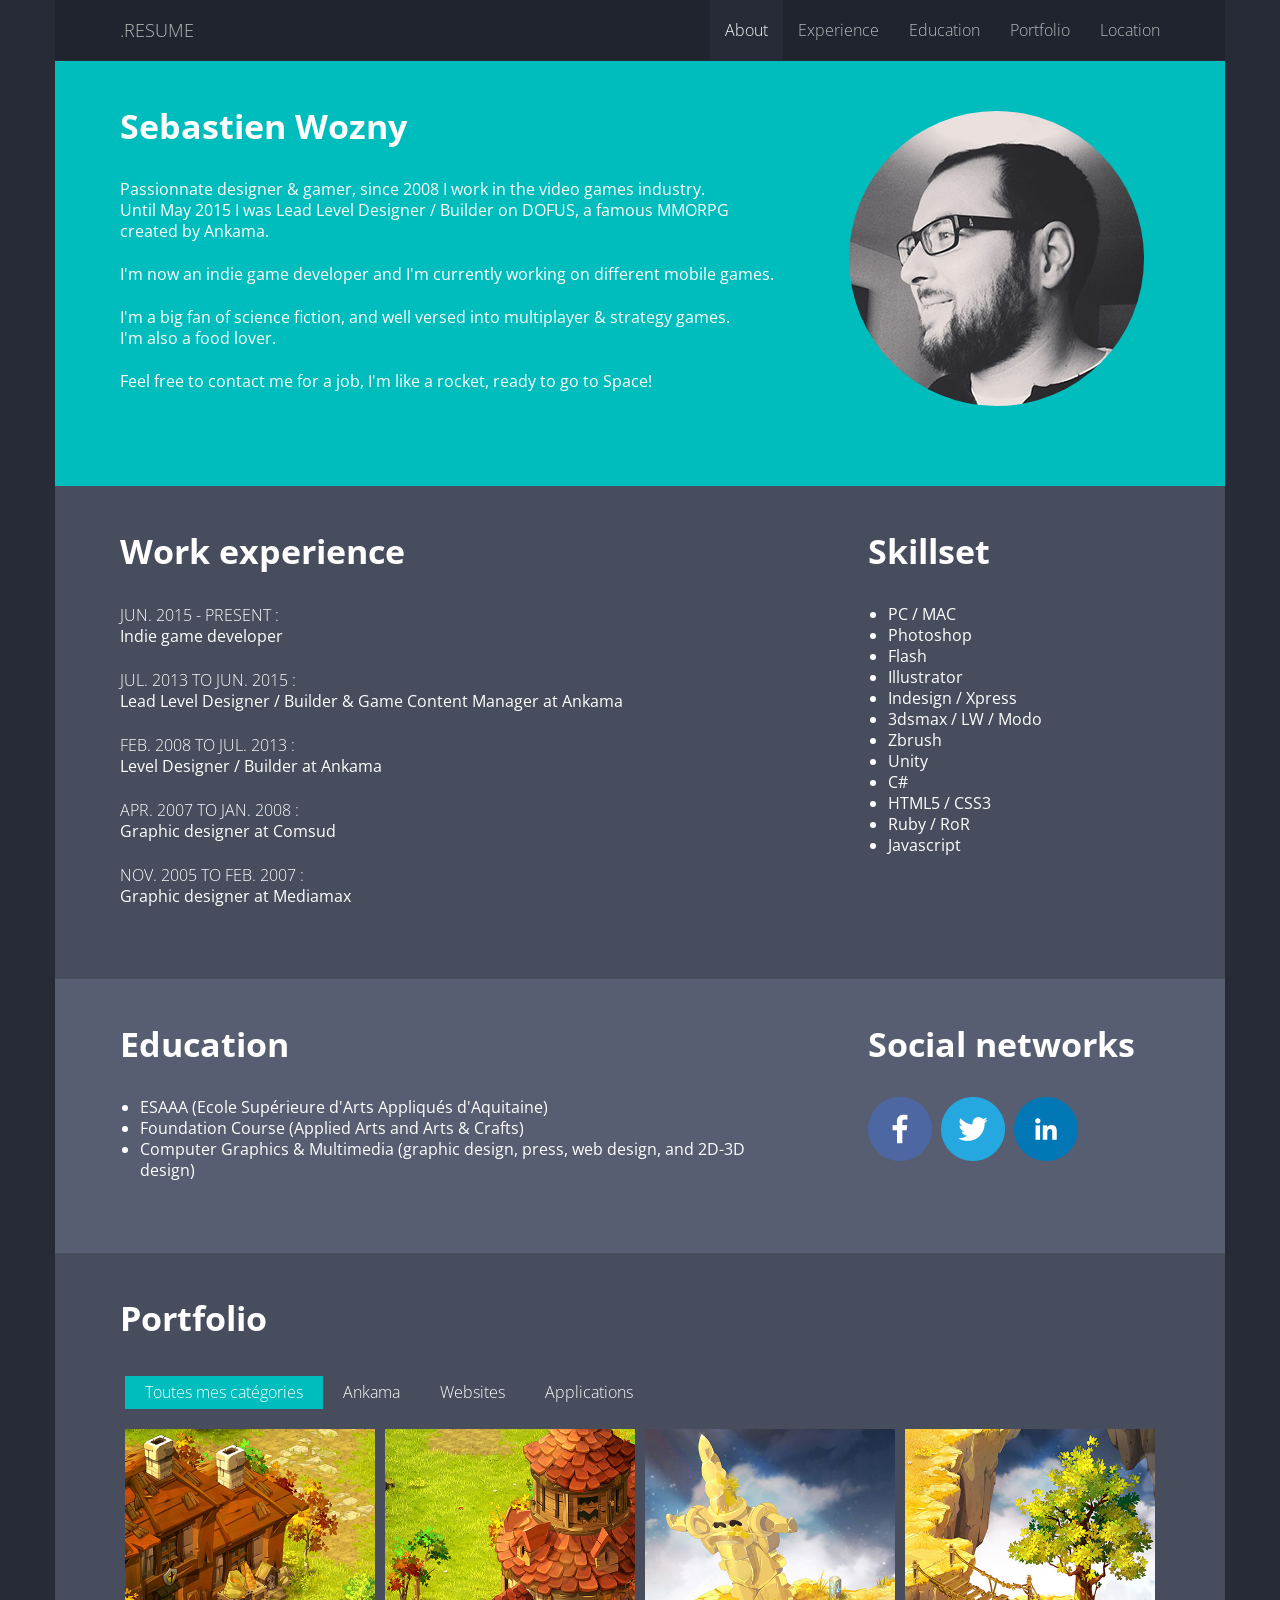
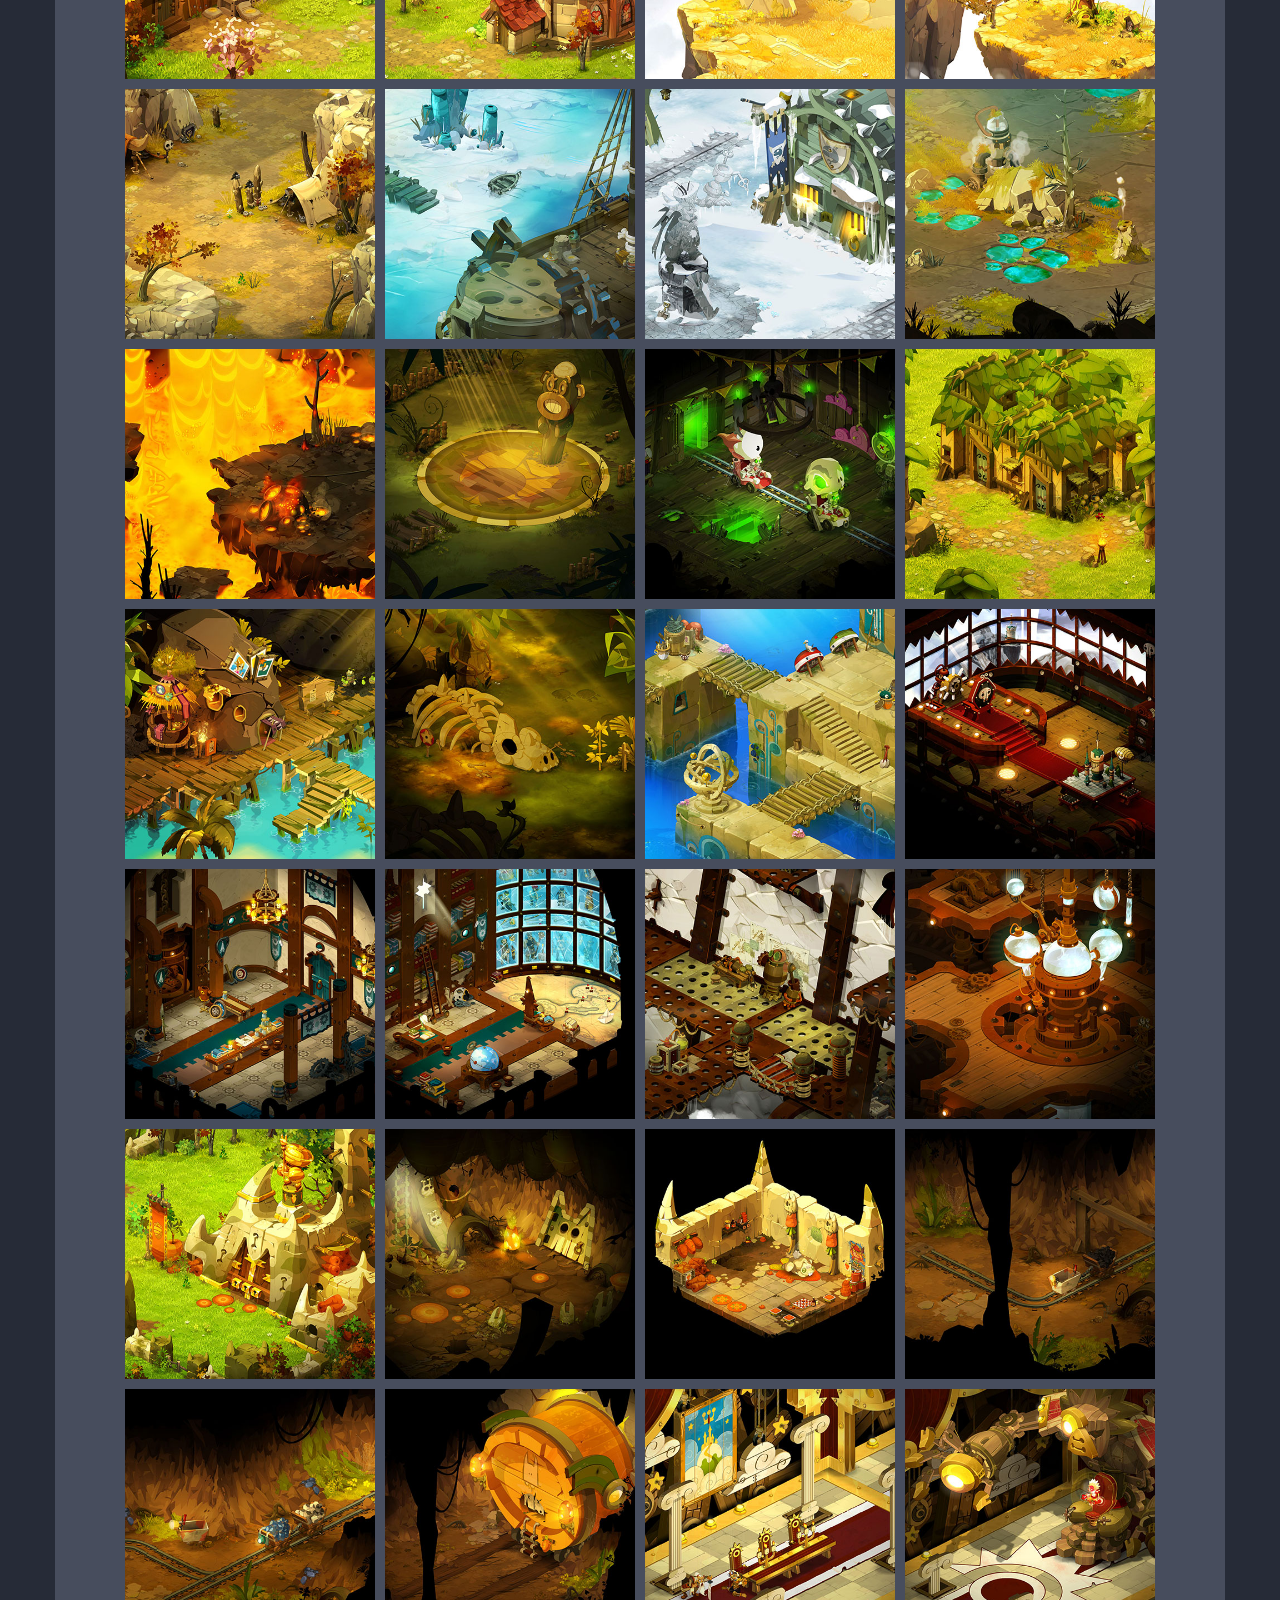
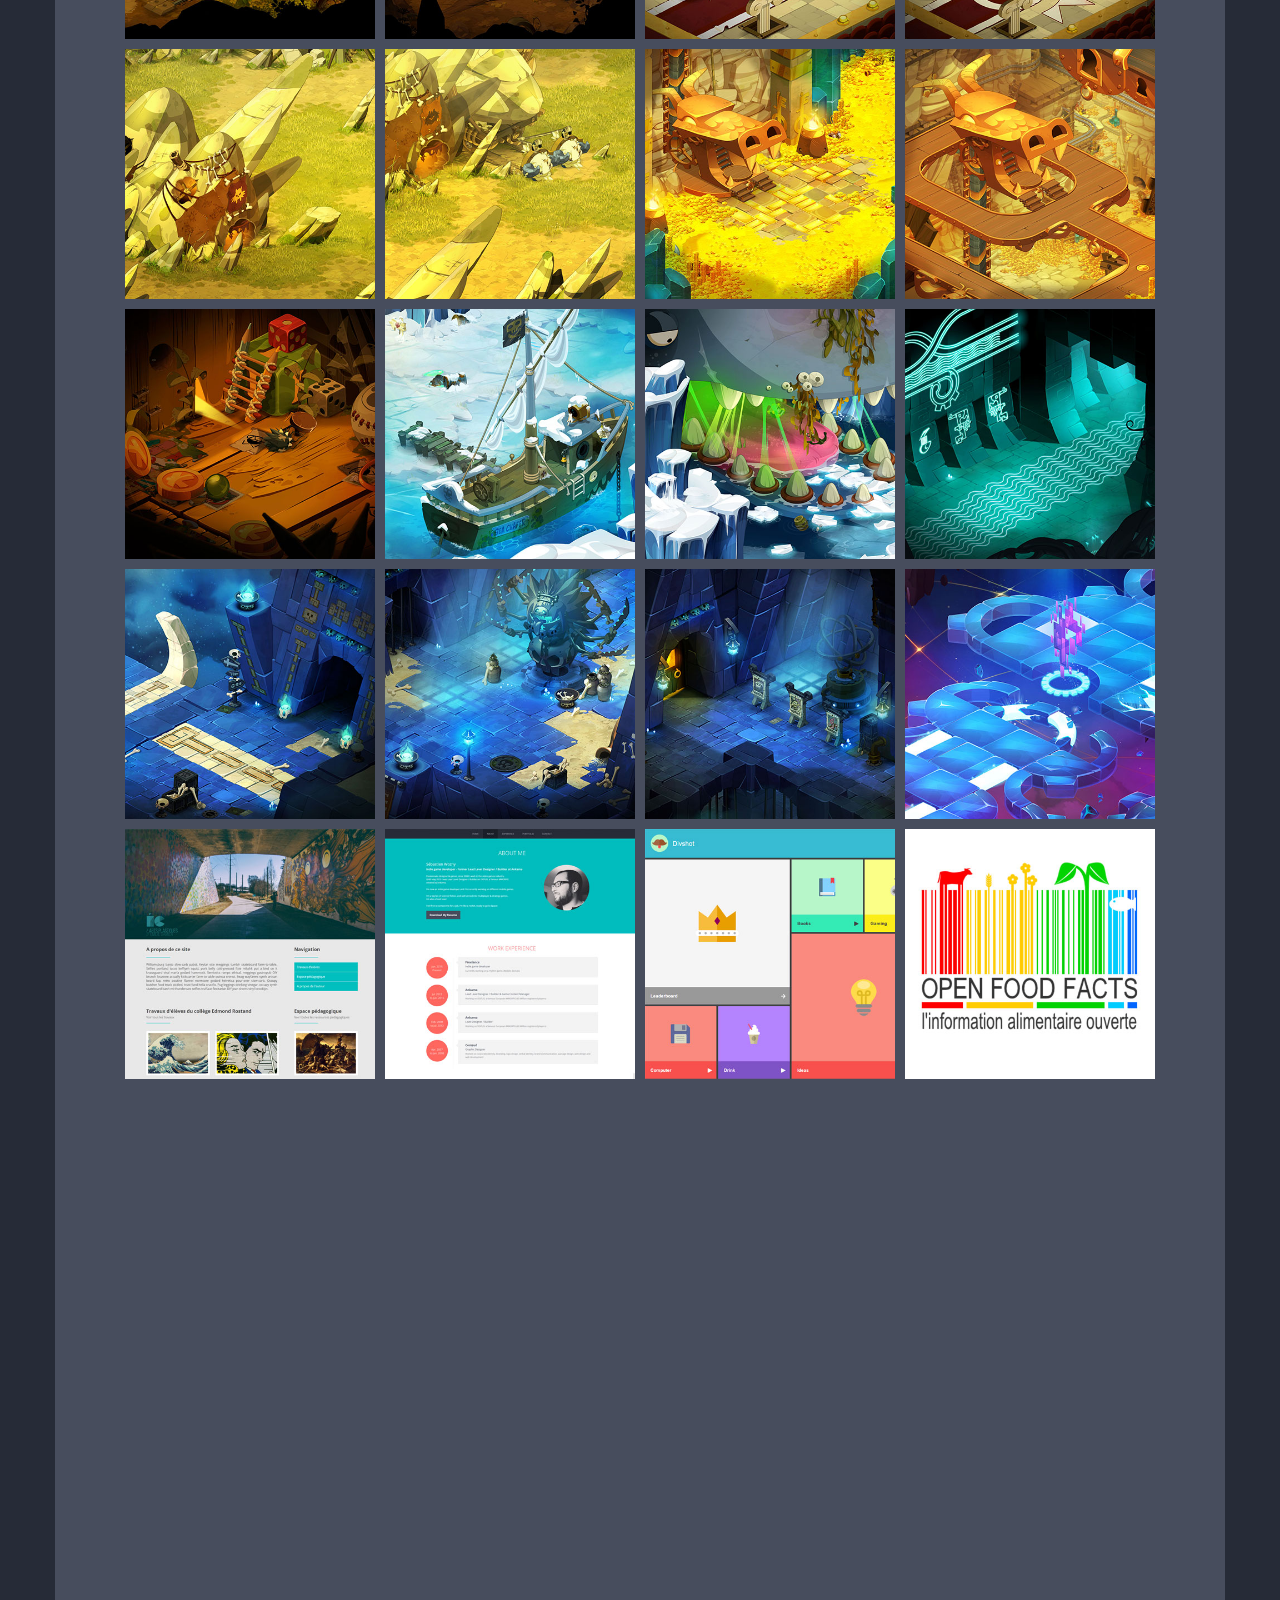
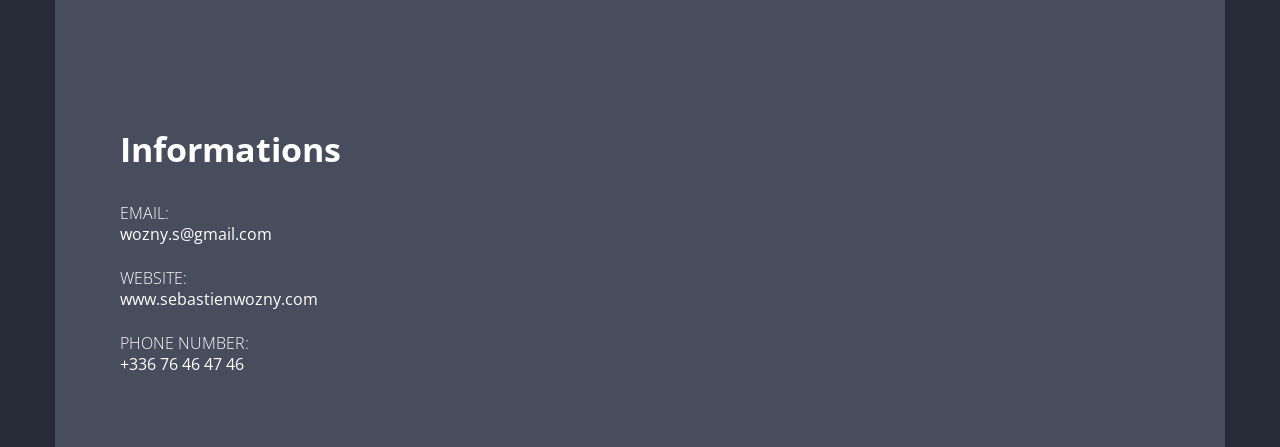
==== Files_CV/index.html @ ce945b3c "Ajout des fichiers, édition du Readme." ====
<!DOCTYPE html>
<html lang="en">
  <head>
    <meta charset="utf-8">
    <meta http-equiv="X-UA-Compatible" content="IE=edge">
    <meta name="viewport" content="width=device-width, initial-scale=1">
    <title>CV - Sebastien WOZNY</title>
    <link href='https://fonts.googleapis.com/css?family=Open+Sans:400,600,700,600italic,400italic' rel='stylesheet' type='text/css'>
    <link href="css/bootstrap.min.css" rel="stylesheet">
    <link href="css/application.css" rel="stylesheet">
  </head>
  <body data-spy="scroll" data-target=".navbar" data-offset="61">
    <div class="container">
      <nav class="navbar navbar-default navbar-fixed-top container">
          <div class="navbar-header">
            <button type="button" data-target=".navbar-collapse" data-toggle="collapse" class="navbar-toggle">
              <span class="icon-bar"></span>
              <span class="icon-bar"></span>
              <span class="icon-bar"></span>
            </button>
            <a href="#about" class="navbar-brand">.RESUME</a>
          </div>
          <div class="collapse navbar-collapse">
            <ul class="nav navbar-nav navbar-right">
              <li class="active"><a href="#about">About</a></li>
              <li><a href="#experience">Experience</a></li>
              <li><a href="#formation">Education</a></li>
              <li><a href="#portfolio">Portfolio</a></li>
              <li><a href="#informations">Location</a></li>
            </ul>
          </div>
      </nav>
    </div>

    <header>
      <div class="container topspace">
        <div class="row" id="about">
          <div class="col-md-8">
            <h1>Sebastien Wozny</h1>
            <p>Passionnate designer & gamer, since 2008 I work in the video games industry.<br>Until May 2015 I was Lead Level Designer / Builder on DOFUS, a famous MMORPG<br>created by Ankama.</p>
            <p>I'm now an indie game developer and I'm currently working on different mobile games.</p>
            <p>I'm a big fan of science fiction, and well versed into multiplayer & strategy games.<br>I'm also a food lover.</p>
            <p>Feel free to contact me for a job, I'm like a rocket, ready to go to Space!</p>
          </div>

          <div class="col-md-4">
            <img src="img/sebastien_wozny.png" alt="Sebastien Wozny" class="img-responsive">
          </div>
        </div>
      </div><!-- /.container -->
    </header><!-- /.header -->
    
    <main>
      <div class="container">
        <div class="row" id="experience">
          <div class="col-md-8">
            <h1>Work experience</h1>
            <h2>Jun. 2015 - Present :</h2>
            <p>Indie game developer</p>
            <h2>Jul. 2013 to Jun. 2015 :</h2>
            <p>Lead Level Designer / Builder & Game Content Manager at Ankama</p>
            <h2>Feb. 2008 to Jul. 2013 :</h2>
            <p>Level Designer / Builder at Ankama</p>
            <h2>Apr. 2007 to Jan. 2008 :</h2>
            <p>Graphic designer at Comsud</p>
            <h2>Nov. 2005 to Feb. 2007 :</h2>
            <p>Graphic designer at Mediamax</p>
          </div>

          <div class="col-md-4 space">
            <h1>Skillset</h1>
            <ul>
              <li>PC / MAC</li>
              <li>Photoshop</li>
              <li>Flash</li>
              <li>Illustrator</li>
              <li>Indesign / Xpress</li>
              <li>3dsmax / LW / Modo</li>
              <li>Zbrush</li>
              <li>Unity</li>
              <li>C#</li>
              <li>HTML5 / CSS3</li>
              <li>Ruby / RoR</li>
              <li>Javascript</li>
            </ul>
          </div>
        </div>

        <div class="row" id="formation">
          <div class="col-md-8">
            <h1>Education</h1>
            <ul>
              <li>ESAAA (Ecole Supérieure d'Arts Appliqués d'Aquitaine)</li>
              <li>Foundation Course (Applied Arts and Arts & Crafts)</li>
              <li>Computer Graphics & Multimedia (graphic design, press, web design, and 2D-3D design)</li>
            </ul>
          </div>

          <div class="col-md-4 space">
            <h1>Social networks</h1>
            <a href="https://www.facebook.com/wozny.s" target="_blank"><img src="img/facebook.png" alt="Facebook" class="icons"></a>
            <a href="https://twitter.com/Aasimar" target="_blank"><img src="img/twitter.png" alt="Twitter" class="icons"></a>
            <a href="https://www.linkedin.com/in/sebastienwozny" target="_blank"><img src="img/linkedin.png" alt="Linkedin" class="icons"></a>
          </div>
        </div>

        <div class="row" id="portfolio">
          <div class="col-md-12">
            <h1>Portfolio</h1>
            <ul id="filters" class="clearfix row">
              <li><span class="filter active" data-filter="cat1 cat2 cat3 cat4">Toutes mes catégories</span></li>
              <li><span class="filter" data-filter="cat1">Ankama</span></li>
              <li><span class="filter" data-filter="cat2">Websites</span></li>
              <li><span class="filter" data-filter="cat3">Applications</span></li>
            </ul>

            <div id="portfoliolist">
              <div class="portfolio cat1" data-cat="cat1">
                <div class="portfolio-wrapper">             
                  <img src="img/portfolio/dofus/thumb/01.jpg" alt="" />
                  <div class="label">
                    <div class="label-text">
                      <a class="text-title">DOFUS</a>
                      <span class="text-category">Level Design</span>
                    </div>
                    <div class="label-bg"></div>
                  </div>
                </div>
              </div>              

              <div class="portfolio cat1" data-cat="cat1">
                <div class="portfolio-wrapper">         
                  <img src="img/portfolio/dofus/thumb/02.jpg" alt="" />
                  <div class="label">
                    <div class="label-text">
                      <a class="text-title">DOFUS</a>
                      <span class="text-category">Level Design</span>
                    </div>
                    <div class="label-bg"></div>
                  </div>
                </div>
              </div>      
              
              <div class="portfolio cat1" data-cat="cat1">
                <div class="portfolio-wrapper">         
                  <img src="img/portfolio/dofus/thumb/03.jpg" alt="" />
                  <div class="label">
                    <div class="label-text">
                      <a class="text-title">DOFUS</a>
                      <span class="text-category">Level Design</span>
                    </div>
                    <div class="label-bg"></div>
                  </div>
                </div>
              </div>  
              
              <div class="portfolio cat1" data-cat="cat1">
                <div class="portfolio-wrapper">
                  <img src="img/portfolio/dofus/thumb/04.jpg" alt="" />
                  <div class="label">
                    <div class="label-text">
                      <a class="text-title">DOFUS</a>
                      <span class="text-category">Level Design</span>
                    </div>
                    <div class="label-bg"></div>
                  </div>
                </div>
              </div>          

              <div class="portfolio cat1" data-cat="cat1">
                <div class="portfolio-wrapper">         
                  <img src="img/portfolio/dofus/thumb/05.jpg" alt="" />
                  <div class="label">
                    <div class="label-text">
                      <a class="text-title">DOFUS</a>
                      <span class="text-category">Level Design</span>
                    </div>
                    <div class="label-bg"></div>
                  </div>
                </div>
              </div>

              <div class="portfolio cat1" data-cat="cat1">
                <div class="portfolio-wrapper">         
                  <img src="img/portfolio/dofus/thumb/06.jpg" alt="" />
                  <div class="label">
                    <div class="label-text">
                      <a class="text-title">DOFUS</a>
                      <span class="text-category">Level Design</span>
                    </div>
                    <div class="label-bg"></div>
                  </div>
                </div>
              </div>                                                      
              
              <div class="portfolio cat1" data-cat="cat1">
                <div class="portfolio-wrapper">         
                  <img src="img/portfolio/dofus/thumb/07.jpg" alt="" />
                  <div class="label">
                    <div class="label-text">
                      <a class="text-title">DOFUS</a>
                      <span class="text-category">Level Design</span>
                    </div>
                    <div class="label-bg"></div>
                  </div>
                </div>
              </div>                              
              

              <div class="portfolio cat1" data-cat="cat1">
                <div class="portfolio-wrapper">         
                  <img src="img/portfolio/dofus/thumb/08.jpg" alt="" />
                  <div class="label">
                    <div class="label-text">
                      <a class="text-title">DOFUS</a>
                      <span class="text-category">Level Design</span>
                    </div>
                    <div class="label-bg"></div>
                  </div>
                </div>
              </div> 

              <div class="portfolio cat1" data-cat="cat1">
                <div class="portfolio-wrapper">         
                  <img src="img/portfolio/dofus/thumb/09.jpg" alt="" />
                  <div class="label">
                    <div class="label-text">
                      <a class="text-title">DOFUS</a>
                      <span class="text-category">Level Design</span>
                    </div>
                    <div class="label-bg"></div>
                  </div>
                </div>
              </div> 

              <div class="portfolio cat1" data-cat="cat1">
                <div class="portfolio-wrapper">         
                  <img src="img/portfolio/dofus/thumb/10.jpg" alt="" />
                  <div class="label">
                    <div class="label-text">
                      <a class="text-title">DOFUS</a>
                      <span class="text-category">Level Design</span>
                    </div>
                    <div class="label-bg"></div>
                  </div>
                </div>
              </div> 

              <div class="portfolio cat1" data-cat="cat1">
                <div class="portfolio-wrapper">         
                  <img src="img/portfolio/dofus/thumb/11.jpg" alt="" />
                  <div class="label">
                    <div class="label-text">
                      <a class="text-title">DOFUS</a>
                      <span class="text-category">Level Design</span>
                    </div>
                    <div class="label-bg"></div>
                  </div>
                </div>
              </div> 

              <div class="portfolio cat1" data-cat="cat1">
                <div class="portfolio-wrapper">         
                  <img src="img/portfolio/dofus/thumb/12.jpg" alt="" />
                  <div class="label">
                    <div class="label-text">
                      <a class="text-title">DOFUS</a>
                      <span class="text-category">Level Design</span>
                    </div>
                    <div class="label-bg"></div>
                  </div>
                </div>
              </div> 

              <div class="portfolio cat1" data-cat="cat1">
                <div class="portfolio-wrapper">         
                  <img src="img/portfolio/dofus/thumb/13.jpg" alt="" />
                  <div class="label">
                    <div class="label-text">
                      <a class="text-title">DOFUS</a>
                      <span class="text-category">Level Design</span>
                    </div>
                    <div class="label-bg"></div>
                  </div>
                </div>
              </div> 

              <div class="portfolio cat1" data-cat="cat1">
                <div class="portfolio-wrapper">         
                  <img src="img/portfolio/dofus/thumb/14.jpg" alt="" />
                  <div class="label">
                    <div class="label-text">
                      <a class="text-title">DOFUS</a>
                      <span class="text-category">Level Design</span>
                    </div>
                    <div class="label-bg"></div>
                  </div>
                </div>
              </div> 

              <div class="portfolio cat1" data-cat="cat1">
                <div class="portfolio-wrapper">         
                  <img src="img/portfolio/dofus/thumb/15.jpg" alt="" />
                  <div class="label">
                    <div class="label-text">
                      <a class="text-title">DOFUS</a>
                      <span class="text-category">Level Design</span>
                    </div>
                    <div class="label-bg"></div>
                  </div>
                </div>
              </div> 

              <div class="portfolio cat1" data-cat="cat1">
                <div class="portfolio-wrapper">         
                  <img src="img/portfolio/dofus/thumb/16.jpg" alt="" />
                  <div class="label">
                    <div class="label-text">
                      <a class="text-title">DOFUS</a>
                      <span class="text-category">Level Design</span>
                    </div>
                    <div class="label-bg"></div>
                  </div>
                </div>
              </div> 

              <div class="portfolio cat1" data-cat="cat1">
                <div class="portfolio-wrapper">         
                  <img src="img/portfolio/dofus/thumb/17.jpg" alt="" />
                  <div class="label">
                    <div class="label-text">
                      <a class="text-title">DOFUS</a>
                      <span class="text-category">Level Design</span>
                    </div>
                    <div class="label-bg"></div>
                  </div>
                </div>
              </div> 

              <div class="portfolio cat1" data-cat="cat1">
                <div class="portfolio-wrapper">         
                  <img src="img/portfolio/dofus/thumb/18.jpg" alt="" />
                  <div class="label">
                    <div class="label-text">
                      <a class="text-title">DOFUS</a>
                      <span class="text-category">Level Design</span>
                    </div>
                    <div class="label-bg"></div>
                  </div>
                </div>
              </div> 

              <div class="portfolio cat1" data-cat="cat1">
                <div class="portfolio-wrapper">         
                  <img src="img/portfolio/dofus/thumb/19.jpg" alt="" />
                  <div class="label">
                    <div class="label-text">
                      <a class="text-title">DOFUS</a>
                      <span class="text-category">Level Design</span>
                    </div>
                    <div class="label-bg"></div>
                  </div>
                </div>
              </div> 

              <div class="portfolio cat1" data-cat="cat1">
                <div class="portfolio-wrapper">         
                  <img src="img/portfolio/dofus/thumb/20.jpg" alt="" />
                  <div class="label">
                    <div class="label-text">
                      <a class="text-title">DOFUS</a>
                      <span class="text-category">Level Design</span>
                    </div>
                    <div class="label-bg"></div>
                  </div>
                </div>
              </div> 

              <div class="portfolio cat1" data-cat="cat1">
                <div class="portfolio-wrapper">         
                  <img src="img/portfolio/dofus/thumb/21.jpg" alt="" />
                  <div class="label">
                    <div class="label-text">
                      <a class="text-title">DOFUS</a>
                      <span class="text-category">Level Design</span>
                    </div>
                    <div class="label-bg"></div>
                  </div>
                </div>
              </div> 

              <div class="portfolio cat1" data-cat="cat1">
                <div class="portfolio-wrapper">         
                  <img src="img/portfolio/dofus/thumb/22.jpg" alt="" />
                  <div class="label">
                    <div class="label-text">
                      <a class="text-title">DOFUS</a>
                      <span class="text-category">Level Design</span>
                    </div>
                    <div class="label-bg"></div>
                  </div>
                </div>
              </div> 

              <div class="portfolio cat1" data-cat="cat1">
                <div class="portfolio-wrapper">         
                  <img src="img/portfolio/dofus/thumb/23.jpg" alt="" />
                  <div class="label">
                    <div class="label-text">
                      <a class="text-title">DOFUS</a>
                      <span class="text-category">Level Design</span>
                    </div>
                    <div class="label-bg"></div>
                  </div>
                </div>
              </div> 

              <div class="portfolio cat1" data-cat="cat1">
                <div class="portfolio-wrapper">         
                  <img src="img/portfolio/dofus/thumb/24.jpg" alt="" />
                  <div class="label">
                    <div class="label-text">
                      <a class="text-title">DOFUS</a>
                      <span class="text-category">Level Design</span>
                    </div>
                    <div class="label-bg"></div>
                  </div>
                </div>
              </div> 

              <div class="portfolio cat1" data-cat="cat1">
                <div class="portfolio-wrapper">         
                  <img src="img/portfolio/dofus/thumb/26.jpg" alt="" />
                  <div class="label">
                    <div class="label-text">
                      <a class="text-title">DOFUS</a>
                      <span class="text-category">Level Design</span>
                    </div>
                    <div class="label-bg"></div>
                  </div>
                </div>
              </div> 

              <div class="portfolio cat1" data-cat="cat1">
                <div class="portfolio-wrapper">         
                  <img src="img/portfolio/dofus/thumb/27.jpg" alt="" />
                  <div class="label">
                    <div class="label-text">
                      <a class="text-title">DOFUS</a>
                      <span class="text-category">Level Design</span>
                    </div>
                    <div class="label-bg"></div>
                  </div>
                </div>
              </div> 

              <div class="portfolio cat1" data-cat="cat1">
                <div class="portfolio-wrapper">         
                  <img src="img/portfolio/dofus/thumb/28.jpg" alt="" />
                  <div class="label">
                    <div class="label-text">
                      <a class="text-title">DOFUS</a>
                      <span class="text-category">Level Design</span>
                    </div>
                    <div class="label-bg"></div>
                  </div>
                </div>
              </div> 

              <div class="portfolio cat1" data-cat="cat1">
                <div class="portfolio-wrapper">         
                  <img src="img/portfolio/dofus/thumb/29.jpg" alt="" />
                  <div class="label">
                    <div class="label-text">
                      <a class="text-title">DOFUS</a>
                      <span class="text-category">Level Design</span>
                    </div>
                    <div class="label-bg"></div>
                  </div>
                </div>
              </div> 

              <div class="portfolio cat1" data-cat="cat1">
                <div class="portfolio-wrapper">         
                  <img src="img/portfolio/dofus/thumb/30.jpg" alt="" />
                  <div class="label">
                    <div class="label-text">
                      <a class="text-title">DOFUS</a>
                      <span class="text-category">Level Design</span>
                    </div>
                    <div class="label-bg"></div>
                  </div>
                </div>
              </div> 

              <div class="portfolio cat1" data-cat="cat1">
                <div class="portfolio-wrapper">         
                  <img src="img/portfolio/dofus/thumb/31.jpg" alt="" />
                  <div class="label">
                    <div class="label-text">
                      <a class="text-title">DOFUS</a>
                      <span class="text-category">Level Design</span>
                    </div>
                    <div class="label-bg"></div>
                  </div>
                </div>
              </div> 

              <div class="portfolio cat1" data-cat="cat1">
                <div class="portfolio-wrapper">         
                  <img src="img/portfolio/dofus/thumb/32.jpg" alt="" />
                  <div class="label">
                    <div class="label-text">
                      <a class="text-title">DOFUS</a>
                      <span class="text-category">Level Design</span>
                    </div>
                    <div class="label-bg"></div>
                  </div>
                </div>
              </div> 

              <div class="portfolio cat1" data-cat="cat1">
                <div class="portfolio-wrapper">         
                  <img src="img/portfolio/dofus/thumb/33.jpg" alt="" />
                  <div class="label">
                    <div class="label-text">
                      <a class="text-title">DOFUS</a>
                      <span class="text-category">Level Design</span>
                    </div>
                    <div class="label-bg"></div>
                  </div>
                </div>
              </div> 

              <div class="portfolio cat1" data-cat="cat1">
                <div class="portfolio-wrapper">         
                  <img src="img/portfolio/dofus/thumb/34.jpg" alt="" />
                  <div class="label">
                    <div class="label-text">
                      <a class="text-title">DOFUS</a>
                      <span class="text-category">Level Design</span>
                    </div>
                    <div class="label-bg"></div>
                  </div>
                </div>
              </div> 

              <div class="portfolio cat1" data-cat="cat1">
                <div class="portfolio-wrapper">         
                  <img src="img/portfolio/dofus/thumb/35.jpg" alt="" />
                  <div class="label">
                    <div class="label-text">
                      <a class="text-title">DOFUS</a>
                      <span class="text-category">Level Design</span>
                    </div>
                    <div class="label-bg"></div>
                  </div>
                </div>
              </div> 

              <div class="portfolio cat1" data-cat="cat1">
                <div class="portfolio-wrapper">         
                  <img src="img/portfolio/dofus/thumb/36.jpg" alt="" />
                  <div class="label">
                    <div class="label-text">
                      <a class="text-title">DOFUS</a>
                      <span class="text-category">Level Design</span>
                    </div>
                    <div class="label-bg"></div>
                  </div>
                </div>
              </div> 

              <div class="portfolio cat1" data-cat="cat1">
                <div class="portfolio-wrapper">         
                  <img src="img/portfolio/dofus/thumb/37.jpg" alt="" />
                  <div class="label">
                    <div class="label-text">
                      <a class="text-title">DOFUS</a>
                      <span class="text-category">Level Design</span>
                    </div>
                    <div class="label-bg"></div>
                  </div>
                </div>
              </div> 

              <div class="portfolio cat1" data-cat="cat1">
                <div class="portfolio-wrapper">         
                  <img src="img/portfolio/dofus/thumb/38.jpg" alt="" />
                  <div class="label">
                    <div class="label-text">
                      <a class="text-title">DOFUS</a>
                      <span class="text-category">Level Design</span>
                    </div>
                    <div class="label-bg"></div>
                  </div>
                </div>
              </div> 

              <div class="portfolio cat1" data-cat="cat1">
                <div class="portfolio-wrapper">         
                  <img src="img/portfolio/dofus/thumb/39.jpg" alt="" />
                  <div class="label">
                    <div class="label-text">
                      <a class="text-title">DOFUS</a>
                      <span class="text-category">Level Design</span>
                    </div>
                    <div class="label-bg"></div>
                  </div>
                </div>
              </div> 

              <div class="portfolio cat1" data-cat="cat1">
                <div class="portfolio-wrapper">         
                  <img src="img/portfolio/dofus/thumb/40.jpg" alt="" />
                  <div class="label">
                    <div class="label-text">
                      <a class="text-title">DOFUS</a>
                      <span class="text-category">Level Design</span>
                    </div>
                    <div class="label-bg"></div>
                  </div>
                </div>
              </div> 

              <div class="portfolio cat1" data-cat="cat1">
                <div class="portfolio-wrapper">         
                  <img src="img/portfolio/dofus/thumb/41.jpg" alt="" />
                  <div class="label">
                    <div class="label-text">
                      <a class="text-title">DOFUS</a>
                      <span class="text-category">Level Design</span>
                    </div>
                    <div class="label-bg"></div>
                  </div>
                </div>
              </div> 

              <div class="portfolio cat2" data-cat="cat2">
                <div class="portfolio-wrapper">         
                  <img src="img/portfolio/websites/thumb/01.jpg" alt="" />
                  <div class="label">
                    <div class="label-text">
                      <a class="text-title">Blog for students</a>
                      <span class="text-category">HTML5/CSS3/Ruby on Rails/JS</span>
                    </div>
                    <div class="label-bg"></div>
                  </div>
                </div>
              </div> 

              <div class="portfolio cat2" data-cat="cat2">
                <div class="portfolio-wrapper">         
                  <img src="img/portfolio/websites/thumb/02.jpg" alt="" />
                  <div class="label">
                    <div class="label-text">
                      <a class="text-title">Personnal website</a>
                      <span class="text-category">HTML5/CSS3/JS</span>
                    </div>
                    <div class="label-bg"></div>
                  </div>
                </div>
              </div> 

              <div class="portfolio cat2" data-cat="cat2">
                <div class="portfolio-wrapper">         
                  <img src="img/portfolio/websites/thumb/03.jpg" alt="" />
                  <div class="label">
                    <div class="label-text">
                      <a class="text-title">DivShot</a>
                      <span class="text-category">HTML5/CSS3/Bootstrap</span>
                    </div>
                    <div class="label-bg"></div>
                  </div>
                </div>
              </div> 

              <div class="portfolio cat3" data-cat="cat3">
                <div class="portfolio-wrapper">         
                  <img src="img/portfolio/applications/thumb/01.jpg" alt="" />
                  <div class="label">
                    <div class="label-text">
                      <a class="text-title">OpenFoodFacts Application</a>
                      <span class="text-category">Ruby/Json</span>
                    </div>
                    <div class="label-bg"></div>
                  </div>
                </div>
              </div> 
            </div>
          </div>
        </div>
      </div><!-- /.container -->
    </main><!-- /.main -->

    <footer>
      <div class="container">
        <div class="row" id="adress">
          <div class="col-md-12 nospace">
            <div class="showmap">
              <iframe src="https://www.google.com/maps/embed?pb=!1m18!1m12!1m3!1d2525.5413351461007!2d3.156129215930853!3d50.728447875175284!2m3!1f0!2f0!3f0!3m2!1i1024!2i768!4f13.1!3m3!1m2!1s0x47c32f28271eaa55%3A0xad2342945254f9ab!2s11+Rue+Saint-Blaise%2C+59200+Tourcoing!5e0!3m2!1sfr!2sfr!4v1447748511891" width="100%" height="100%" frameborder="0" style="border:0" allowfullscreen>
              </iframe>
            </div>
          </div>
        </div>
        <div class="row" id="informations">
          <div class="col-md-12">
            <h1>Informations</h1>
            <h2>Email:</h2>
            <a href="mailto:wozny.s@gmail.com"><p>wozny.s@gmail.com</p></a>
            <h2>Website:</h2>
            <a href="http://www.sebastienwozny.com" target="_blank"><p>www.sebastienwozny.com</p></a>
            <h2>Phone number:</h2>
            <p>+336 76 46 47 46</p>
          </div>
        </div>
      </div><!-- /.container -->
    </footer><!-- /.footer -->

    <script src="https://ajax.googleapis.com/ajax/libs/jquery/1.11.3/jquery.min.js"></script>
    <script src="js/bootstrap.min.js"></script>
    <script src="js/scrollmovement.js"></script>
    <script type="text/javascript" src="js/jquery.easing.min.js"></script>
    <script type="text/javascript" src="js/jquery.mixitup.min.js"></script>
    <script type="text/javascript" src="js/portfolio.js"></script>
  </body>
</html>
---- Files_CV/css/application.css ----
/* General */

html, body { height: 100%; }

body {
  color: #FFF;
  font-family: 'Open Sans', sans-serif;
  font-weight: 300;
  font-size: 16px;
  position: relative;
  background: #262b37;
  width: 100%;
  margin: 0;
  overflow-x: hidden;
}

/* Navbar */

.navbar-default {
  background-color: #1f242f;
  border-color: #262b37;
}
.navbar-default .navbar-brand {
  color: #bbbbbb;
}
.navbar-default .navbar-brand:hover, .navbar-default .navbar-brand:focus {
  color: #ffffff;
}
.navbar-default .navbar-text {
  color: #bbbbbb;
}
.navbar-default .navbar-nav > li > a {
  color: #bbbbbb;
}
.navbar-default .navbar-nav > li > a:hover, .navbar-default .navbar-nav > li > a:focus {
  color: #ffffff;
}
.navbar-default .navbar-nav > .active > a, .navbar-default .navbar-nav > .active > a:hover, .navbar-default .navbar-nav > .active > a:focus {
  color: #ffffff;
  background-color: #262b37;
}
.navbar-default .navbar-nav > .open > a, .navbar-default .navbar-nav > .open > a:hover, .navbar-default .navbar-nav > .open > a:focus {
  color: #ffffff;
  background-color: #262b37;
}
.navbar-default .navbar-toggle {
  border-color: #262b37;
}
.navbar-default .navbar-toggle:hover, .navbar-default .navbar-toggle:focus {
  background-color: #262b37;
}
.navbar-default .navbar-toggle .icon-bar {
  background-color: #bbbbbb;
}
.navbar-default .navbar-collapse,
.navbar-default .navbar-form {
  border-color: #bbbbbb;
}
.navbar-default .navbar-link {
  color: #bbbbbb;
}
.navbar-default .navbar-link:hover {
  color: #ffffff;
}

.navbar-brand {
  padding-left: 50px;
}

.navbar-right {
  padding-right: 50px;
}

.navbar-nav>li>a, .navbar-brand {
  padding-top: 20px;
  padding-bottom: 20px;
}

/* Sections */

#about, #experience, #formation, #informations, #portfolio {
  padding: 20px 50px 50px 50px;
}

#about {
  background-color: #00bdbd;
}

#experience, #adress, #informations, #portfolio  {
  background-color: #474d5d;
}

#formation{
  background: #575e72;
}

#portfolio {
  -webkit-transition: all 1s ease;
  -moz-transition: all 1s ease;
  -o-transition: all 1s ease;
  transition: all 1s ease;  
}

.space {
  padding-left: 50px;
}

.nospace {
  padding-left: 0;
  padding-right: 0;
}

.topspace {
  padding-top: 61px;
}

/* Images */

.img-responsive {
  border-radius: 50%;
  margin:30px auto;
}

.icons {
  padding: 0px 5px 0 0;
}

/* Text */

p {
  font-size:16px;
  line-height:21px;
  font-weight:400;
  padding-bottom:22px;
  margin:0;
}

a:link {
  text-decoration: none;
  color: #FFF;
}

a:hover, a:visited {
  text-decoration: none;
  color: #FFF;
}

.text-title {
  text-decoration: none;
  font-size:14px;
  font-weight:400;
  color: #FFF;
}

.text-category {
  text-decoration: none;
  font-size:12px;
  font-weight:400;
  color: #bbbbbb;
  margin-top: 5px;
}

h1 {
  white-space: nowrap;
  font-size:34px;
  line-height:90px;
  font-weight:700;
  margin:0;
  padding-bottom:8px;
}

h2 {
  font-size:16px;
  line-height:22px;
  padding-bottom:0px;
  font-weight:300;
  text-transform:uppercase;
  margin:0;
}

.col-md-8 ul, .col-md-4 ul {
  font-size:16px;
  line-height:21px;
  font-weight:400;
  padding-left: 20px;
  padding-bottom:22px;
  margin:0px;
}

/* Porfolio */

#filters {
  margin:.5%;
  padding:0;
  list-style:none;
}

#filters li {
  float:left;
}

#filters li span {
  display: block;
  padding:5px 20px;   
  margin-bottom: 10px;    
  text-decoration:none;
  color:#FFF;
  cursor: pointer;
}

#filters li span.active {
  background: #00bdbd;
  color:#fff;
}


#portfoliolist .portfolio {
  -webkit-box-sizing: border-box;
  -moz-box-sizing: border-box;
  -o-box-sizing: border-box;
  width:24%;
  margin:.5%;
  display:none;
  float:left;
  overflow:hidden;
}

.portfolio-wrapper {
  overflow:hidden;
  position: relative !important;
  background: #666;
  cursor:pointer;
}

.portfolio img {
  max-width:100%;
  position: relative;
}

.portfolio .label {
  position: absolute;
  width: 100%;
  height:60px;
  bottom:-60px;
}

.portfolio .label-bg {
  background: #262b37;
  width: 100%;
  height:100%;
  position: absolute;
  top:0;
  left:0;
}

.portfolio .label-text {
  color:#fff;
  position: relative;
  z-index:500;
  padding:10px 10px;
}

.portfolio .text-category {
  display:block;
}


/* Google map */

.showmap {
  width: 100%;
  margin: 0 auto;
  height: 550px;
  padding-top: 20px;
}

iframe {
  margin-bottom: -5px;
}

/* Responsive */

@media (min-width: 768px) and (max-width: 991px) {
  .space {
    padding-left: 15px;
  }

  #portfoliolist .portfolio {
    width:48%;
    margin:1%;
  }    
}

@media (max-width: 767px) {
  .navbar-default .navbar-nav .open .dropdown-menu > li > a {
    color: #bbbbbb;
  }
  .navbar-default .navbar-nav .open .dropdown-menu > li > a:hover, .navbar-default .navbar-nav .open .dropdown-menu > li > a:focus {
    color: #ffffff;
  }
  .navbar-default .navbar-nav .open .dropdown-menu > .active > a, .navbar-default .navbar-nav .open .dropdown-menu > .active > a:hover, .navbar-default .navbar-nav .open .dropdown-menu > .active > a:focus {
    color: #ffffff;
    background-color: #262b37;
  }
  .container>.navbar-header {
    padding-bottom: 10px;
  }
  .navbar-nav>li>a, .navbar-brand {
    padding-left: 50px;
    padding-right: 0;
  }
  .navbar-right {
    padding-right: 0;
  }
  #portfoliolist .portfolio {
    width:48%;
    margin:1%;
  }   
}
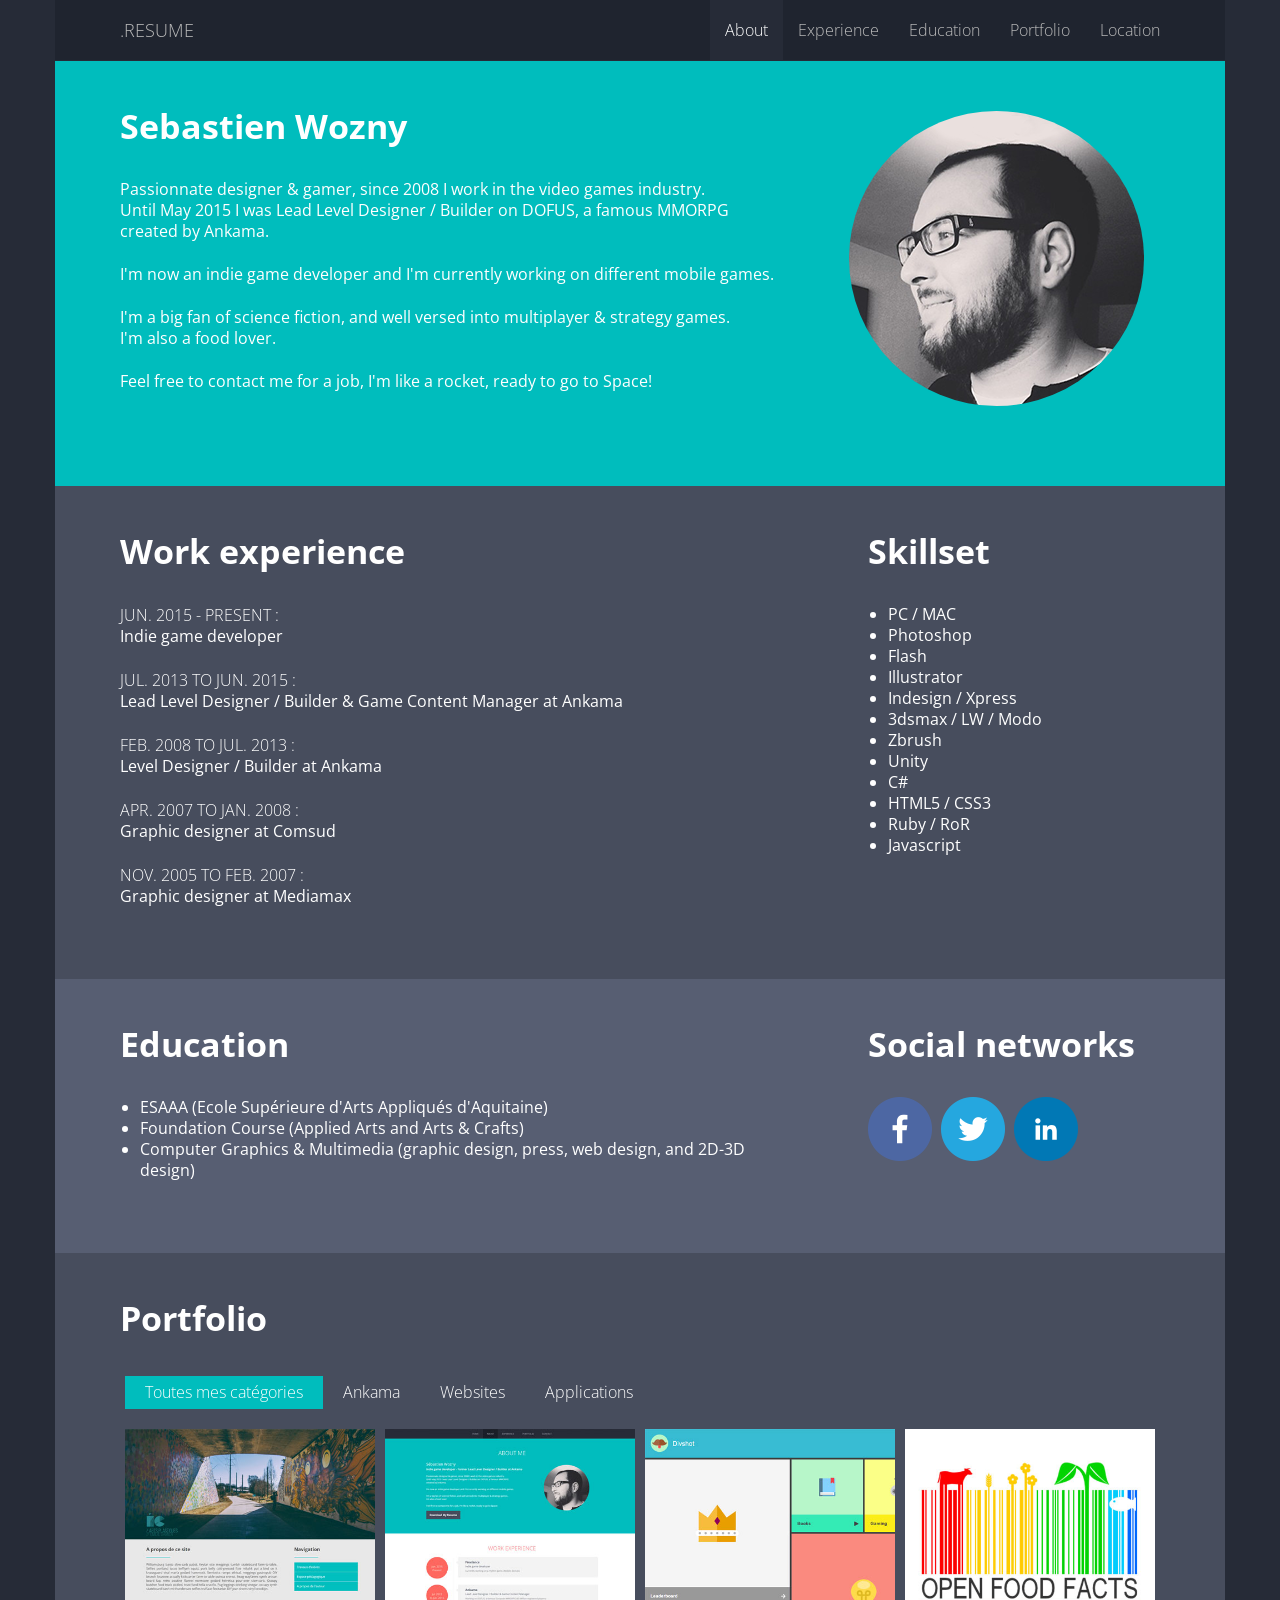
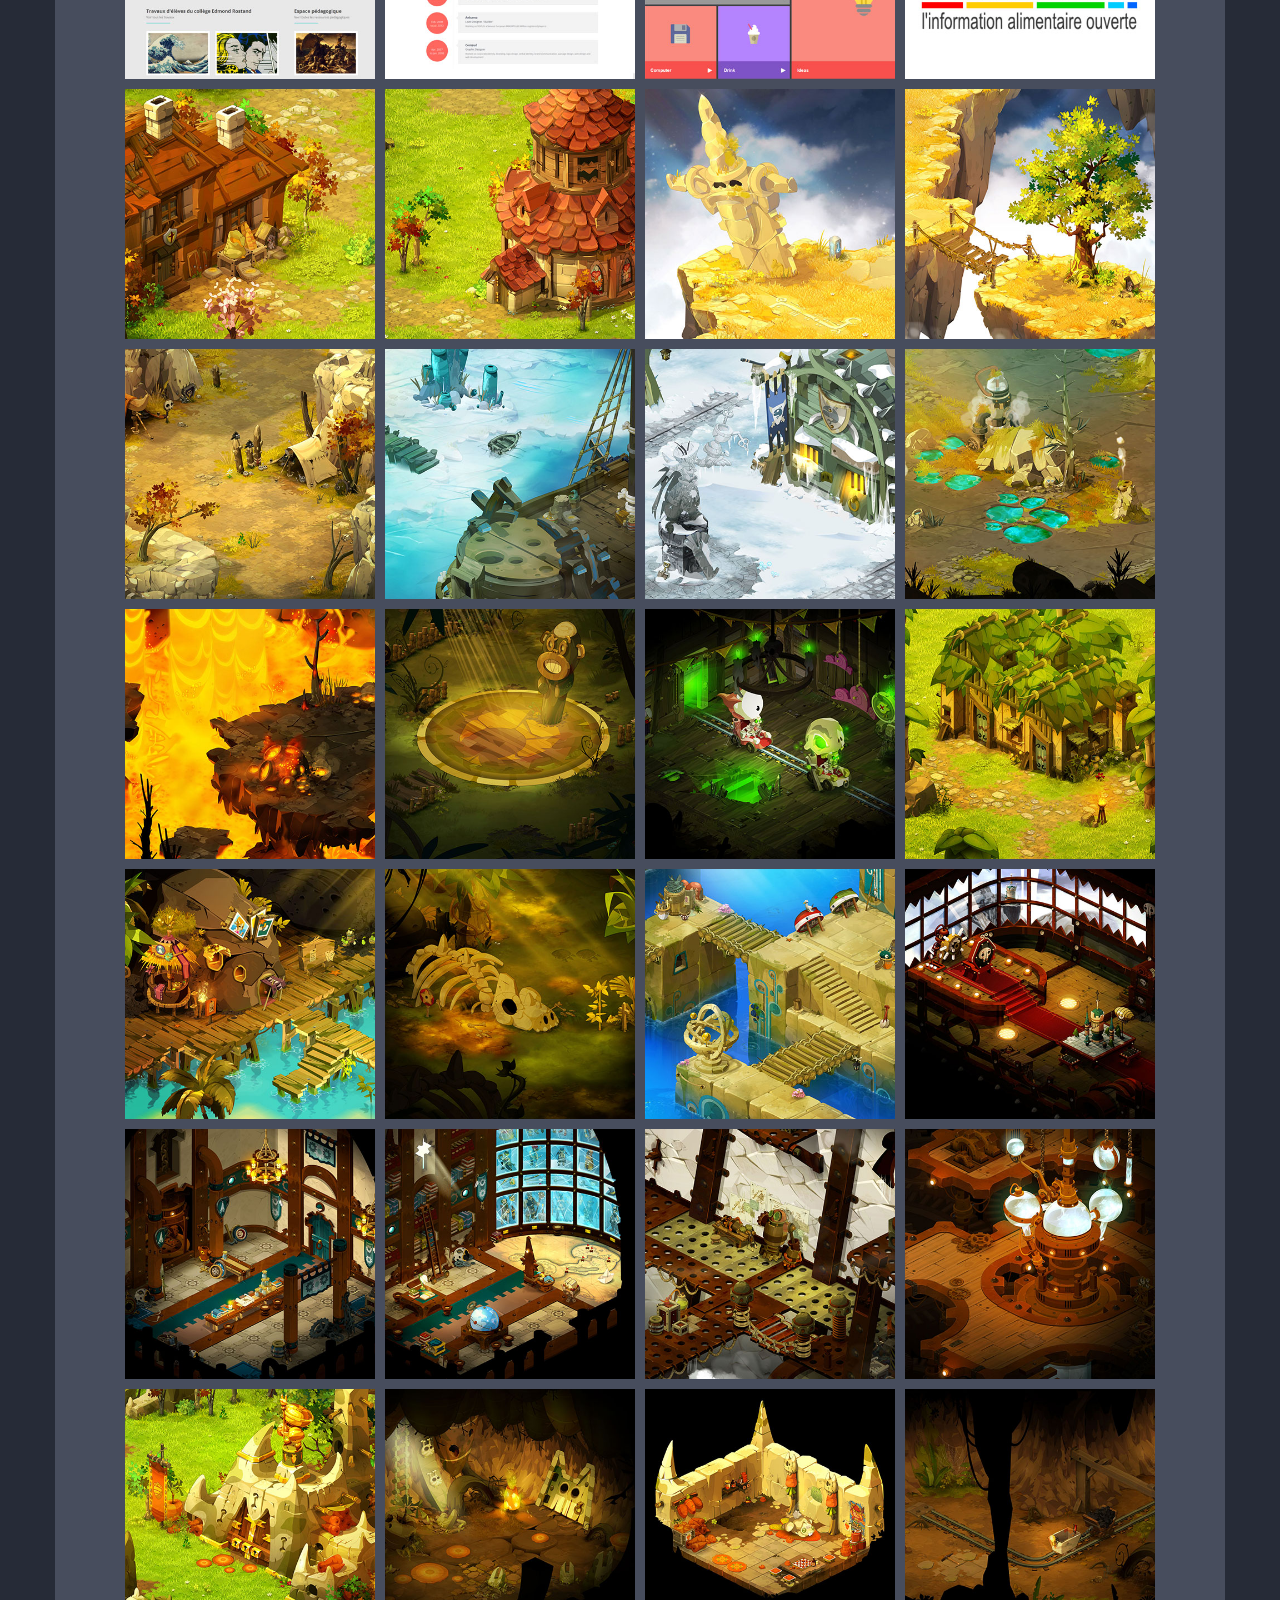
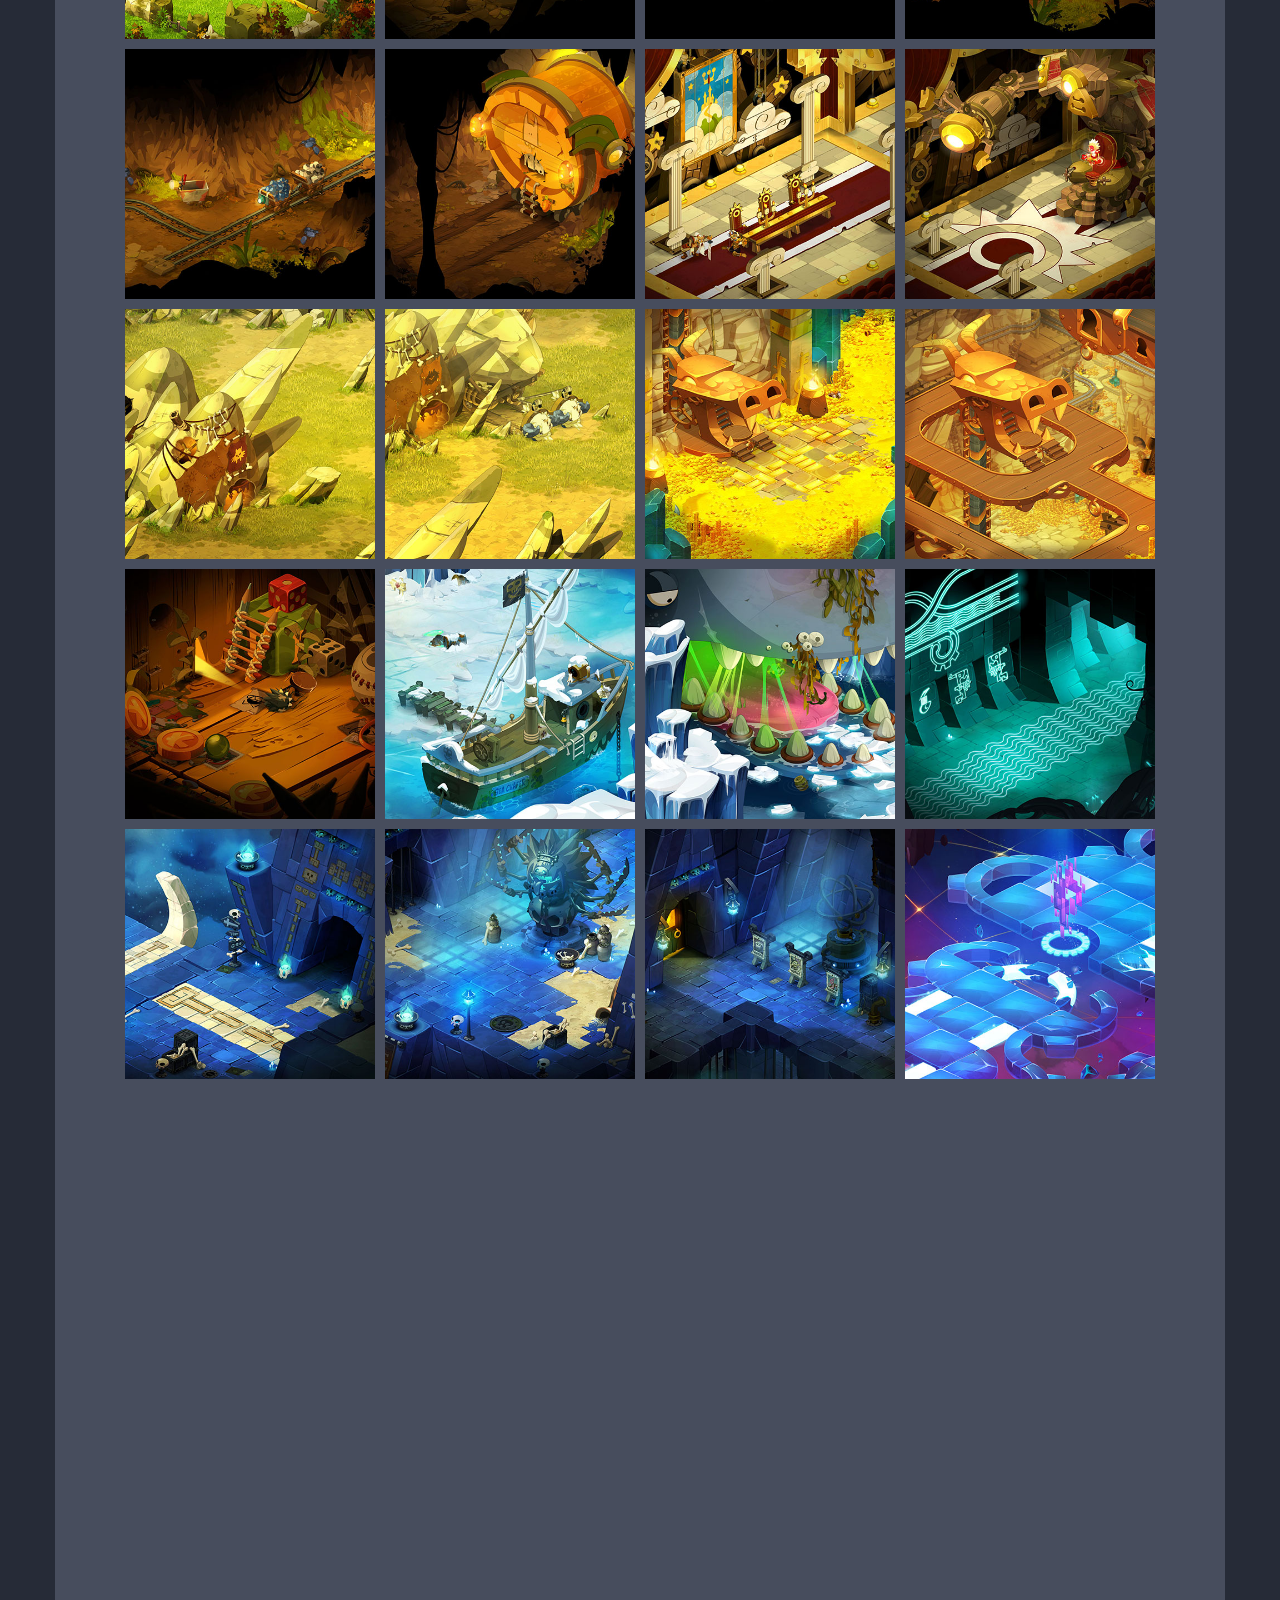
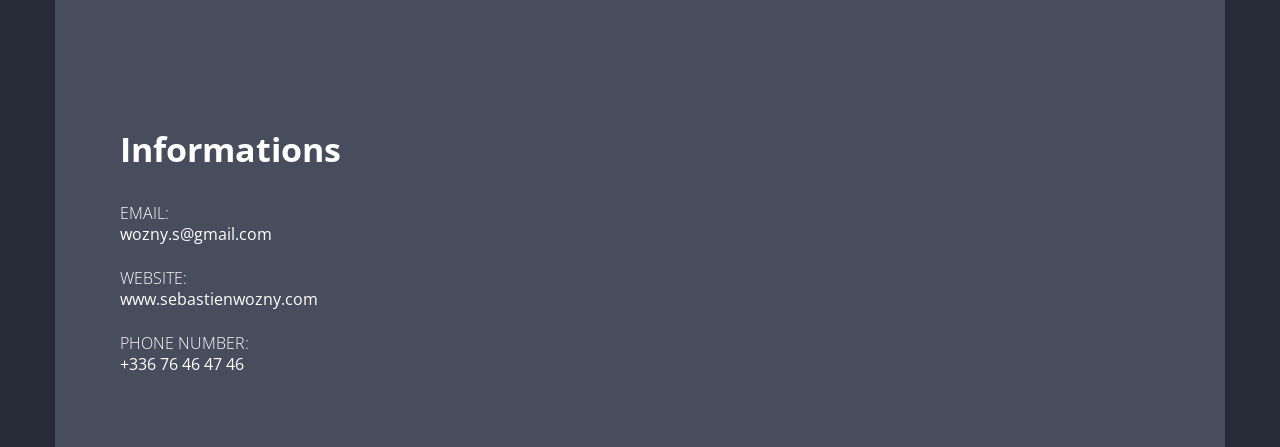
==== commit 18976066: "Légère modification de l'ordre des images dans le portfolio de l'index." ====
--- a/Files_CV/index.html
+++ b/Files_CV/index.html
@@ -116,6 +116,58 @@
             </ul>
 
             <div id="portfoliolist">
+            <div class="portfolio cat2" data-cat="cat2">
+                <div class="portfolio-wrapper">         
+                  <img src="img/portfolio/websites/thumb/01.jpg" alt="" />
+                  <div class="label">
+                    <div class="label-text">
+                      <a class="text-title">Blog for students</a>
+                      <span class="text-category">HTML5/CSS3/Ruby on Rails/JS</span>
+                    </div>
+                    <div class="label-bg"></div>
+                  </div>
+                </div>
+              </div> 
+
+              <div class="portfolio cat2" data-cat="cat2">
+                <div class="portfolio-wrapper">         
+                  <img src="img/portfolio/websites/thumb/02.jpg" alt="" />
+                  <div class="label">
+                    <div class="label-text">
+                      <a class="text-title">Personnal website</a>
+                      <span class="text-category">HTML5/CSS3/JS</span>
+                    </div>
+                    <div class="label-bg"></div>
+                  </div>
+                </div>
+              </div> 
+
+              <div class="portfolio cat2" data-cat="cat2">
+                <div class="portfolio-wrapper">         
+                  <img src="img/portfolio/websites/thumb/03.jpg" alt="" />
+                  <div class="label">
+                    <div class="label-text">
+                      <a class="text-title">DivShot</a>
+                      <span class="text-category">HTML5/CSS3/Bootstrap</span>
+                    </div>
+                    <div class="label-bg"></div>
+                  </div>
+                </div>
+              </div> 
+
+              <div class="portfolio cat3" data-cat="cat3">
+                <div class="portfolio-wrapper">         
+                  <img src="img/portfolio/applications/thumb/01.jpg" alt="" />
+                  <div class="label">
+                    <div class="label-text">
+                      <a class="text-title">OpenFoodFacts Application</a>
+                      <span class="text-category">Ruby/Json</span>
+                    </div>
+                    <div class="label-bg"></div>
+                  </div>
+                </div>
+              </div> 
+
               <div class="portfolio cat1" data-cat="cat1">
                 <div class="portfolio-wrapper">             
                   <img src="img/portfolio/dofus/thumb/01.jpg" alt="" />
@@ -141,7 +193,7 @@
                   </div>
                 </div>
               </div>      
-              
+
               <div class="portfolio cat1" data-cat="cat1">
                 <div class="portfolio-wrapper">         
                   <img src="img/portfolio/dofus/thumb/03.jpg" alt="" />
@@ -154,7 +206,7 @@
                   </div>
                 </div>
               </div>  
-              
+
               <div class="portfolio cat1" data-cat="cat1">
                 <div class="portfolio-wrapper">
                   <img src="img/portfolio/dofus/thumb/04.jpg" alt="" />
@@ -193,7 +245,7 @@
                   </div>
                 </div>
               </div>                                                      
-              
+
               <div class="portfolio cat1" data-cat="cat1">
                 <div class="portfolio-wrapper">         
                   <img src="img/portfolio/dofus/thumb/07.jpg" alt="" />
@@ -206,7 +258,7 @@
                   </div>
                 </div>
               </div>                              
-              
+
 
               <div class="portfolio cat1" data-cat="cat1">
                 <div class="portfolio-wrapper">         
@@ -637,57 +689,6 @@
                 </div>
               </div> 
 
-              <div class="portfolio cat2" data-cat="cat2">
-                <div class="portfolio-wrapper">         
-                  <img src="img/portfolio/websites/thumb/01.jpg" alt="" />
-                  <div class="label">
-                    <div class="label-text">
-                      <a class="text-title">Blog for students</a>
-                      <span class="text-category">HTML5/CSS3/Ruby on Rails/JS</span>
-                    </div>
-                    <div class="label-bg"></div>
-                  </div>
-                </div>
-              </div> 
-
-              <div class="portfolio cat2" data-cat="cat2">
-                <div class="portfolio-wrapper">         
-                  <img src="img/portfolio/websites/thumb/02.jpg" alt="" />
-                  <div class="label">
-                    <div class="label-text">
-                      <a class="text-title">Personnal website</a>
-                      <span class="text-category">HTML5/CSS3/JS</span>
-                    </div>
-                    <div class="label-bg"></div>
-                  </div>
-                </div>
-              </div> 
-
-              <div class="portfolio cat2" data-cat="cat2">
-                <div class="portfolio-wrapper">         
-                  <img src="img/portfolio/websites/thumb/03.jpg" alt="" />
-                  <div class="label">
-                    <div class="label-text">
-                      <a class="text-title">DivShot</a>
-                      <span class="text-category">HTML5/CSS3/Bootstrap</span>
-                    </div>
-                    <div class="label-bg"></div>
-                  </div>
-                </div>
-              </div> 
-
-              <div class="portfolio cat3" data-cat="cat3">
-                <div class="portfolio-wrapper">         
-                  <img src="img/portfolio/applications/thumb/01.jpg" alt="" />
-                  <div class="label">
-                    <div class="label-text">
-                      <a class="text-title">OpenFoodFacts Application</a>
-                      <span class="text-category">Ruby/Json</span>
-                    </div>
-                    <div class="label-bg"></div>
-                  </div>
-                </div>
-              </div> 
             </div>
           </div>
         </div>
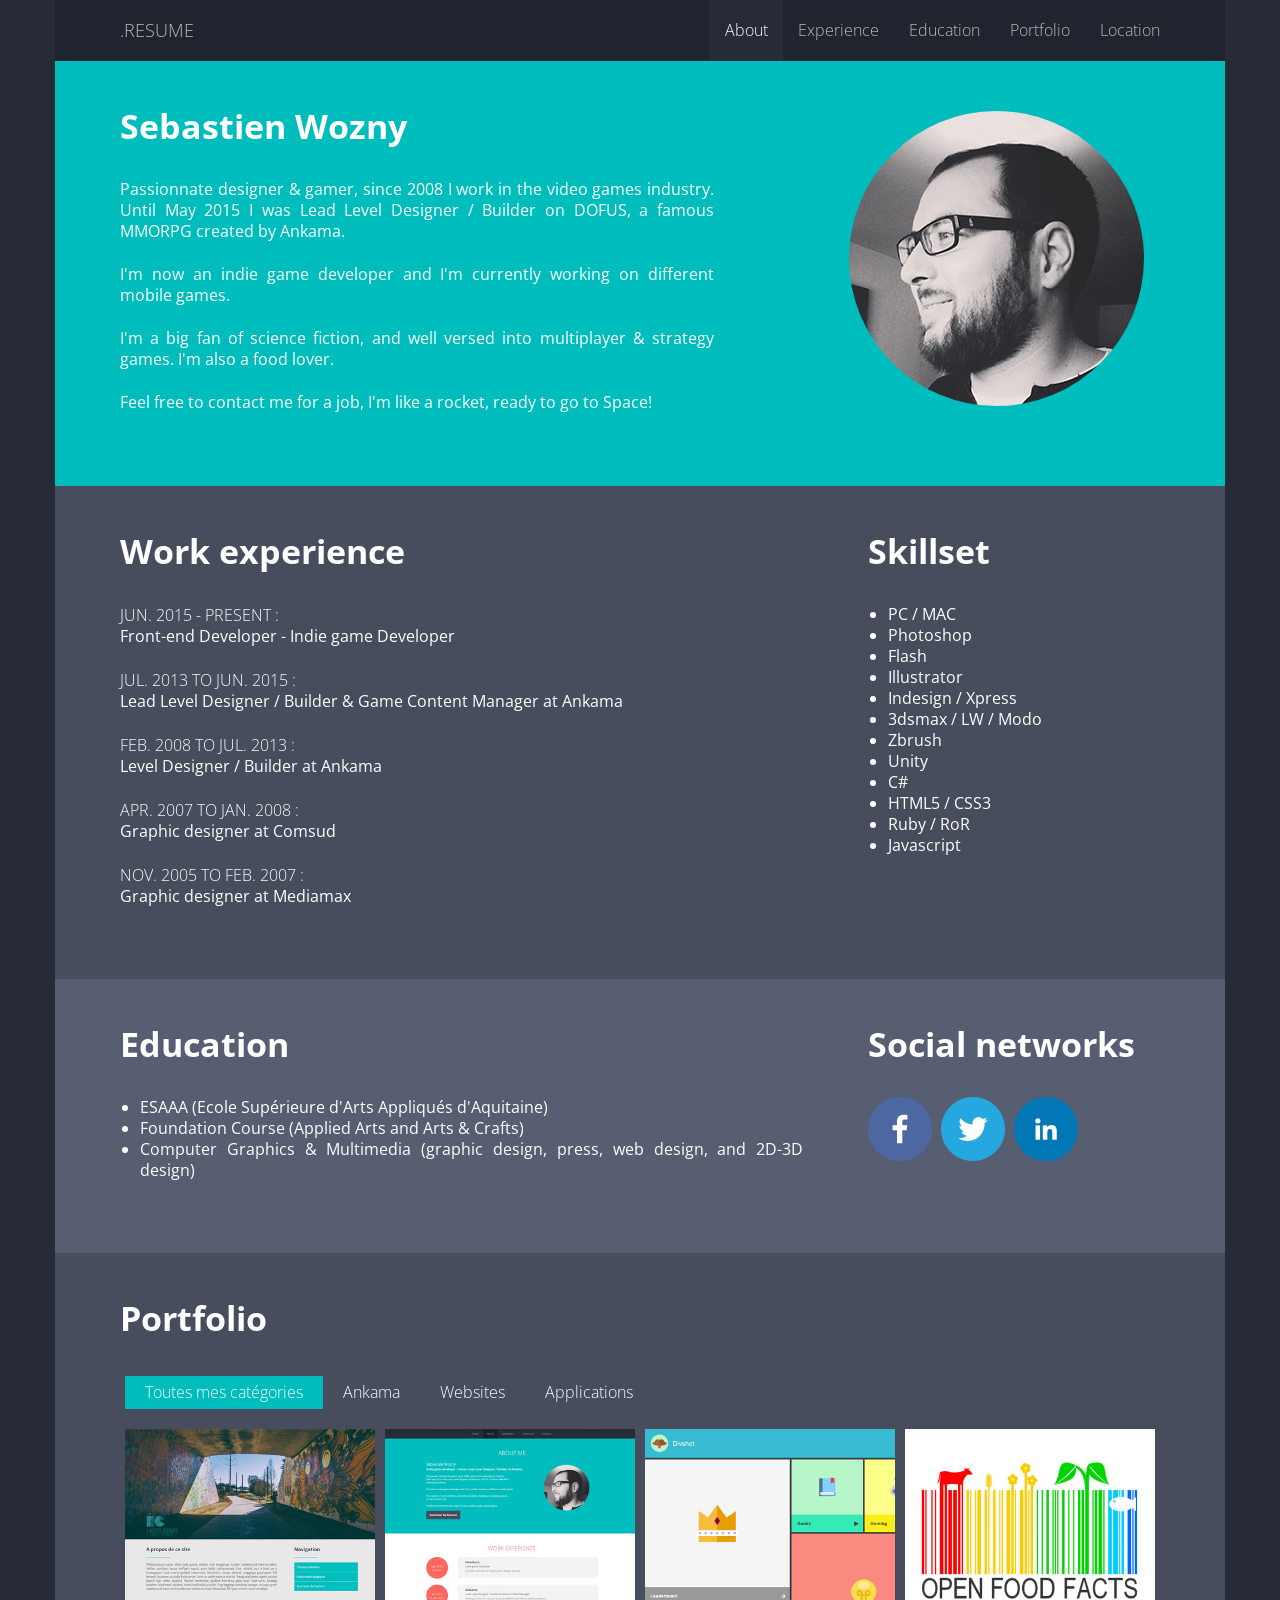
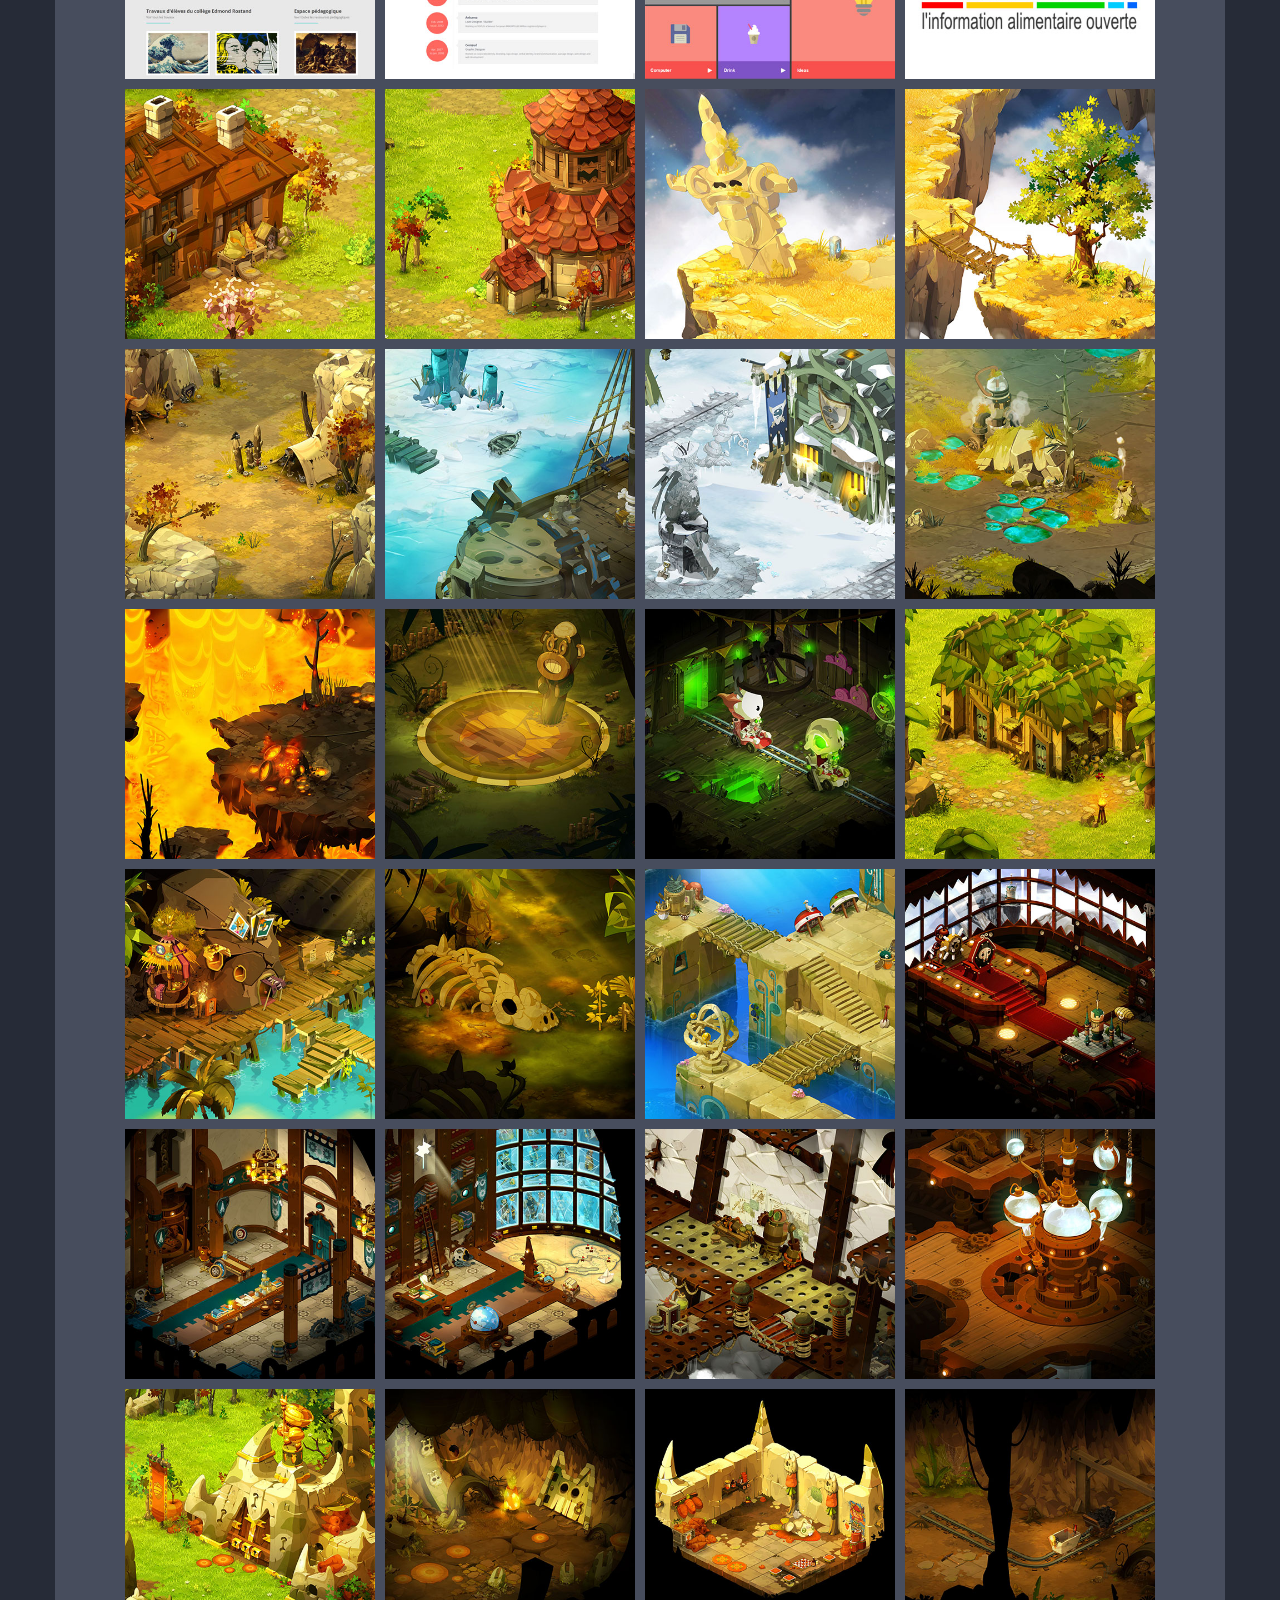
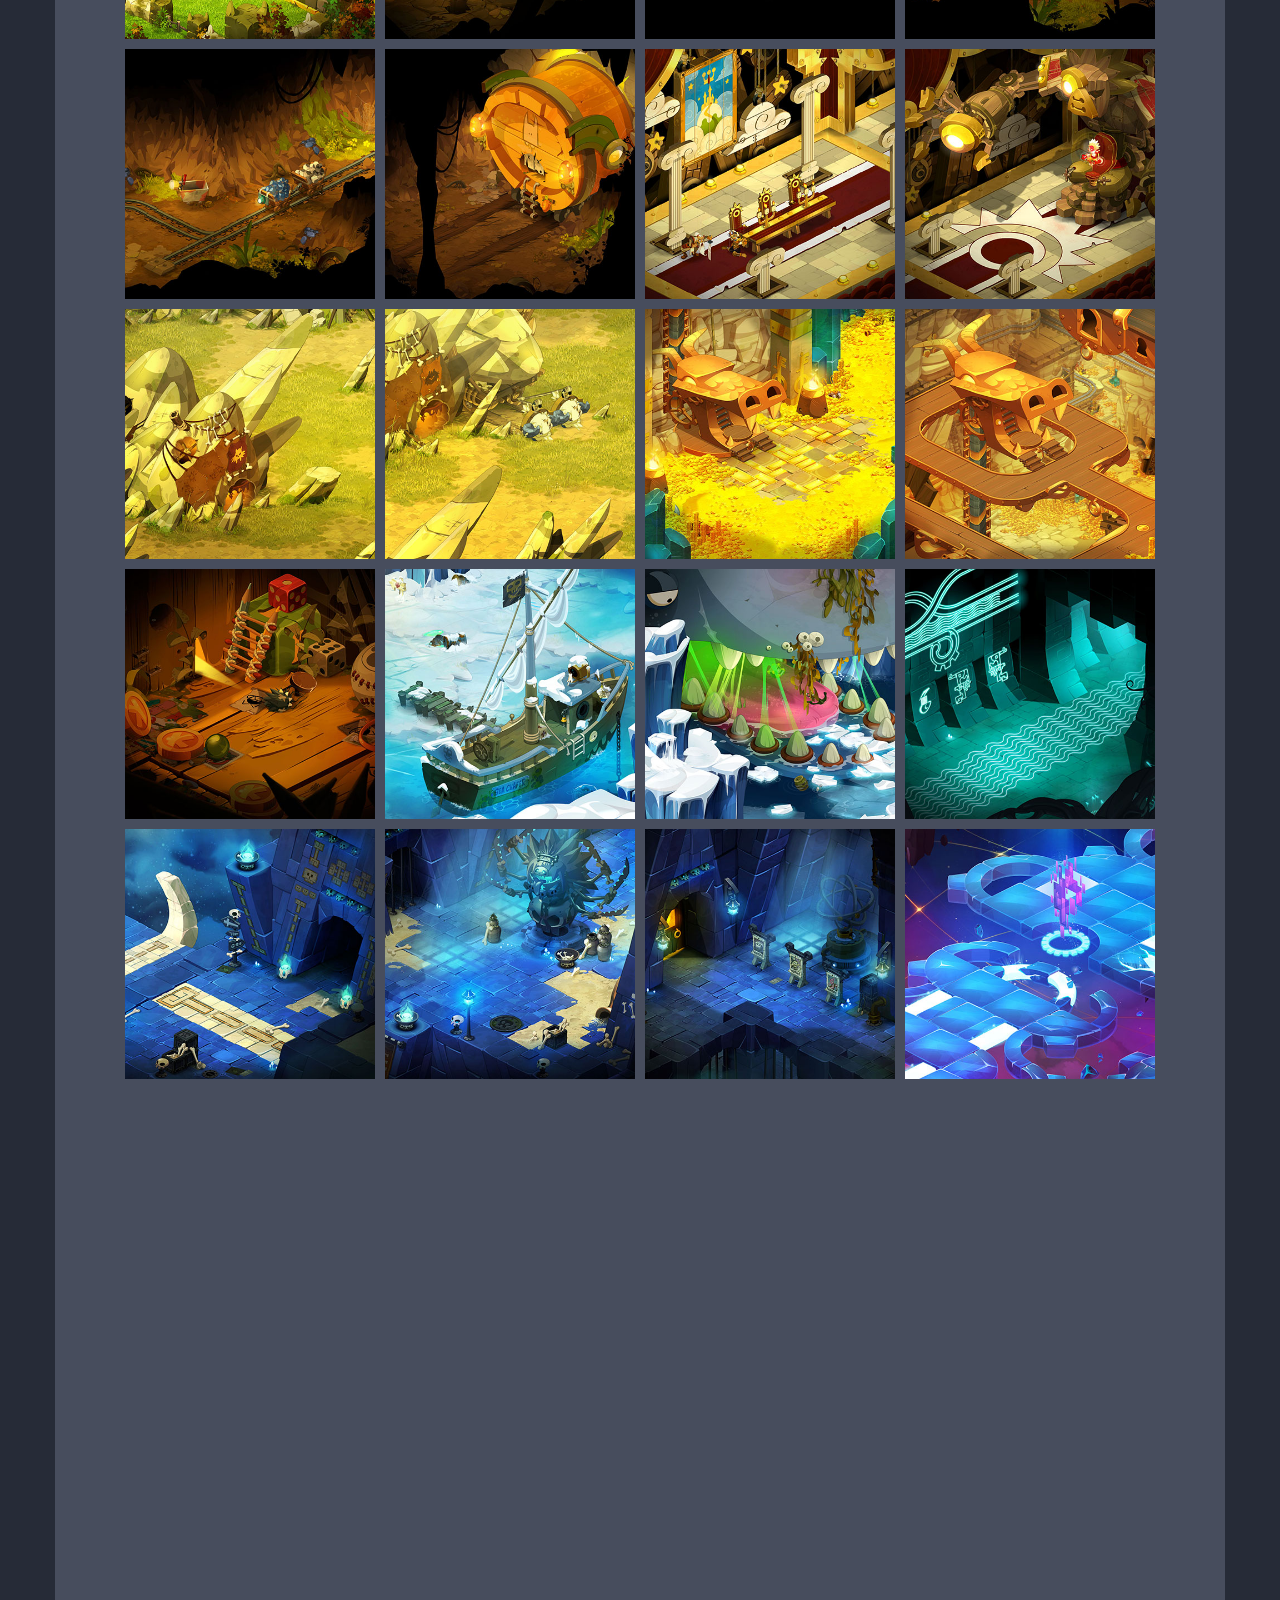
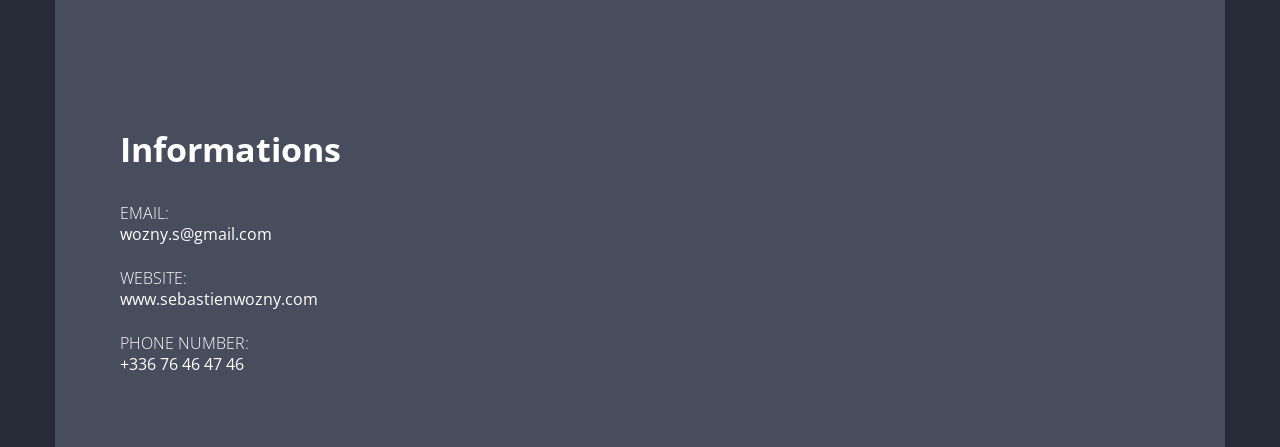
==== commit e54b6086: "Amélioration globale du responsive." ====
--- a/Files_CV/index.html
+++ b/Files_CV/index.html
@@ -5,10 +5,11 @@
     <meta charset="utf-8">
     <meta http-equiv="X-UA-Compatible" content="IE=edge">
     <meta name="viewport" content="width=device-width, initial-scale=1">
-    <title>CV - Sebastien WOZNY</title>
+    <title>.Resume</title>
     <link href='https://fonts.googleapis.com/css?family=Open+Sans:400,600,700,600italic,400italic' rel='stylesheet' type='text/css'>
     <link href="css/bootstrap.min.css" rel="stylesheet">
     <link href="css/application.css" rel="stylesheet">
+    <link href="css/responsive.css" rel="stylesheet">
   </head>
   <body data-spy="scroll" data-target=".navbar" data-offset="61">
     <div class="container">
@@ -36,15 +37,15 @@
     <header>
       <div class="container topspace">
         <div class="row" id="about">
-          <div class="col-md-8">
+          <div class="col-md-7">
             <h1>Sebastien Wozny</h1>
-            <p>Passionnate designer & gamer, since 2008 I work in the video games industry.<br>Until May 2015 I was Lead Level Designer / Builder on DOFUS, a famous MMORPG<br>created by Ankama.</p>
+            <p>Passionnate designer & gamer, since 2008 I work in the video games industry. Until May 2015 I was Lead Level Designer / Builder on DOFUS, a famous MMORPG created by Ankama.</p>
             <p>I'm now an indie game developer and I'm currently working on different mobile games.</p>
-            <p>I'm a big fan of science fiction, and well versed into multiplayer & strategy games.<br>I'm also a food lover.</p>
+            <p>I'm a big fan of science fiction, and well versed into multiplayer & strategy games. I'm also a food lover.</p>
             <p>Feel free to contact me for a job, I'm like a rocket, ready to go to Space!</p>
           </div>
 
-          <div class="col-md-4">
+          <div class="col-md-4  col-md-offset-1">
             <img src="img/sebastien_wozny.png" alt="Sebastien Wozny" class="img-responsive">
           </div>
         </div>
@@ -57,7 +58,7 @@
           <div class="col-md-8">
             <h1>Work experience</h1>
             <h2>Jun. 2015 - Present :</h2>
-            <p>Indie game developer</p>
+            <p>Front-end Developer - Indie game Developer</p>
             <h2>Jul. 2013 to Jun. 2015 :</h2>
             <p>Lead Level Designer / Builder & Game Content Manager at Ankama</p>
             <h2>Feb. 2008 to Jul. 2013 :</h2>
@@ -99,9 +100,11 @@
 
           <div class="col-md-4 space">
             <h1>Social networks</h1>
-            <a href="https://www.facebook.com/wozny.s" target="_blank"><img src="img/facebook.png" alt="Facebook" class="icons"></a>
-            <a href="https://twitter.com/Aasimar" target="_blank"><img src="img/twitter.png" alt="Twitter" class="icons"></a>
-            <a href="https://www.linkedin.com/in/sebastienwozny" target="_blank"><img src="img/linkedin.png" alt="Linkedin" class="icons"></a>
+            <div class="social">
+              <a href="https://www.facebook.com/wozny.s" target="_blank"><img src="img/facebook.png" alt="Facebook" class="icons"></a>
+              <a href="https://twitter.com/Aasimar" target="_blank"><img src="img/twitter.png" alt="Twitter" class="icons"></a>
+              <a href="https://www.linkedin.com/in/sebastienwozny" target="_blank"><img src="img/linkedin.png" alt="Linkedin" class="icons"></a>
+            </div>
           </div>
         </div>
 
--- a/Files_CV/css/application.css
+++ b/Files_CV/css/application.css
@@ -7,6 +7,7 @@
   font-family: 'Open Sans', sans-serif;
   font-weight: 300;
   font-size: 16px;
+  text-align: justify;
   position: relative;
   background: #262b37;
   width: 100%;
@@ -61,6 +62,10 @@
 }
 .navbar-default .navbar-link:hover {
   color: #ffffff;
+}
+
+.navbar-toggle {
+    margin-top: 14px;
 }
 
 .navbar-brand {
@@ -133,6 +138,7 @@
   font-weight:400;
   padding-bottom:22px;
   margin:0;
+  text-align: justify;
 }
 
 a:link {
@@ -276,44 +282,4 @@
 
 iframe {
   margin-bottom: -5px;
-}
-
-/* Responsive */
-
-@media (min-width: 768px) and (max-width: 991px) {
-  .space {
-    padding-left: 15px;
-  }
-
-  #portfoliolist .portfolio {
-    width:48%;
-    margin:1%;
-  }    
-}
-
-@media (max-width: 767px) {
-  .navbar-default .navbar-nav .open .dropdown-menu > li > a {
-    color: #bbbbbb;
-  }
-  .navbar-default .navbar-nav .open .dropdown-menu > li > a:hover, .navbar-default .navbar-nav .open .dropdown-menu > li > a:focus {
-    color: #ffffff;
-  }
-  .navbar-default .navbar-nav .open .dropdown-menu > .active > a, .navbar-default .navbar-nav .open .dropdown-menu > .active > a:hover, .navbar-default .navbar-nav .open .dropdown-menu > .active > a:focus {
-    color: #ffffff;
-    background-color: #262b37;
-  }
-  .container>.navbar-header {
-    padding-bottom: 10px;
-  }
-  .navbar-nav>li>a, .navbar-brand {
-    padding-left: 50px;
-    padding-right: 0;
-  }
-  .navbar-right {
-    padding-right: 0;
-  }
-  #portfoliolist .portfolio {
-    width:48%;
-    margin:1%;
-  }   
 }
--- a/Files_CV/css/responsive.css
+++ b/Files_CV/css/responsive.css
@@ -0,0 +1,60 @@
+@media (max-width: 767px) {
+  .space {
+    padding-left: 15px;
+  }
+  #about, #experience, #formation, #informations, #portfolio {
+  padding: 20px 20px 20px 20px;
+  }
+  .navbar-default .navbar-nav .open .dropdown-menu > li > a {
+    color: #bbbbbb;
+  }
+  .navbar-default .navbar-nav .open .dropdown-menu > li > a:hover, .navbar-default .navbar-nav .open .dropdown-menu > li > a:focus {
+    color: #ffffff;
+  }
+  .navbar-default .navbar-nav .open .dropdown-menu > .active > a, .navbar-default .navbar-nav .open .dropdown-menu > .active > a:hover, .navbar-default .navbar-nav .open .dropdown-menu > .active > a:focus {
+    color: #ffffff;
+    background-color: #262b37;
+  }
+  .container>.navbar-header {
+    padding-bottom: 10px;
+  }
+  .navbar-nav>li>a, .navbar-brand {
+    padding-left: 50px;
+    padding-right: 0;
+  }
+  .navbar-right {
+    padding-right: 0;
+  }
+  .navbar-brand {
+    padding-left: 30px;
+  }
+  #portfoliolist .portfolio {
+    width:48%;
+    margin:1%;
+  }   
+  h1, h2, ul, .social, .col-md-8 p, .col-md-12 p {
+    text-align: center;
+  }
+  .nav li {
+    text-align: left;
+  }
+  li {
+    list-style-type: none;
+  }
+  #filters li {
+    float: none;
+  }
+  .showmap {
+  height: 300px;
+}
+
+@media (min-width: 768px) and (max-width: 991px) {
+  .space {
+    padding-left: 15px;
+  }
+
+  #portfoliolist .portfolio {
+    width:48%;
+    margin:1%;
+  }    
+}
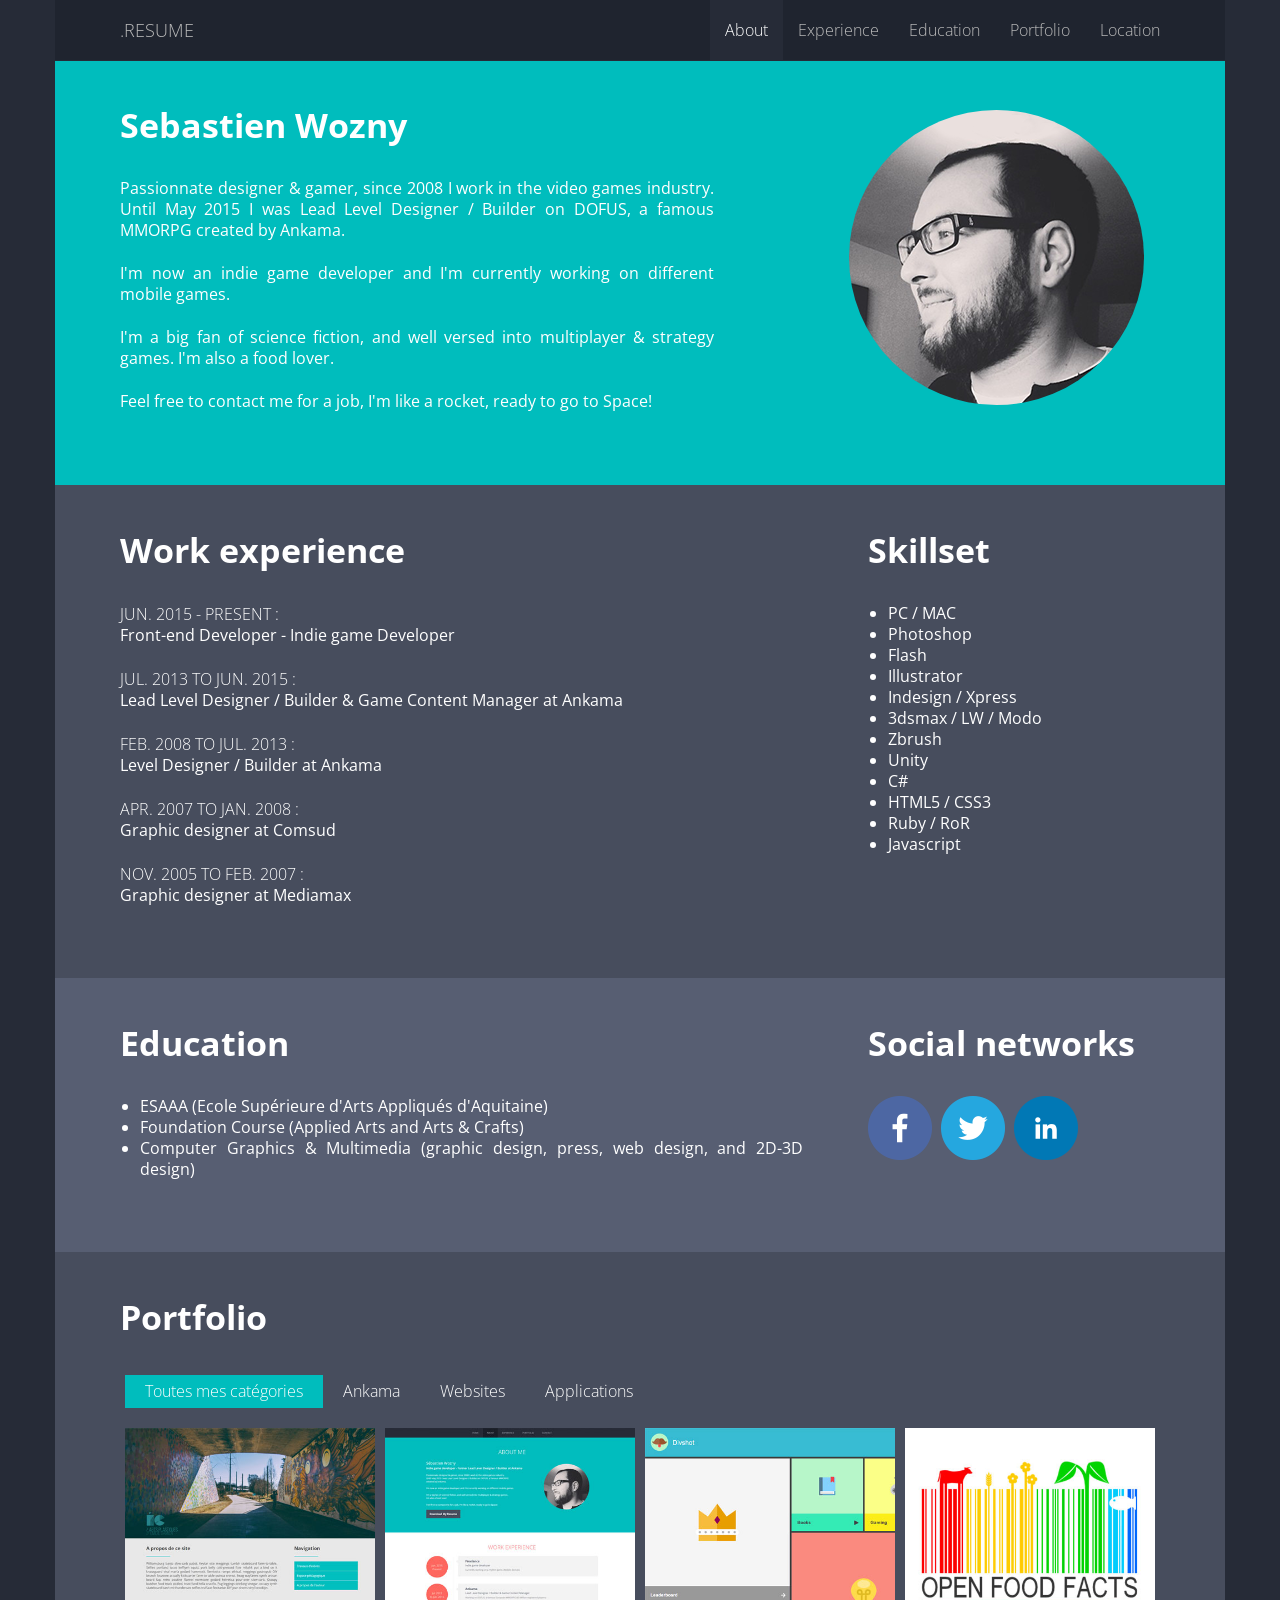
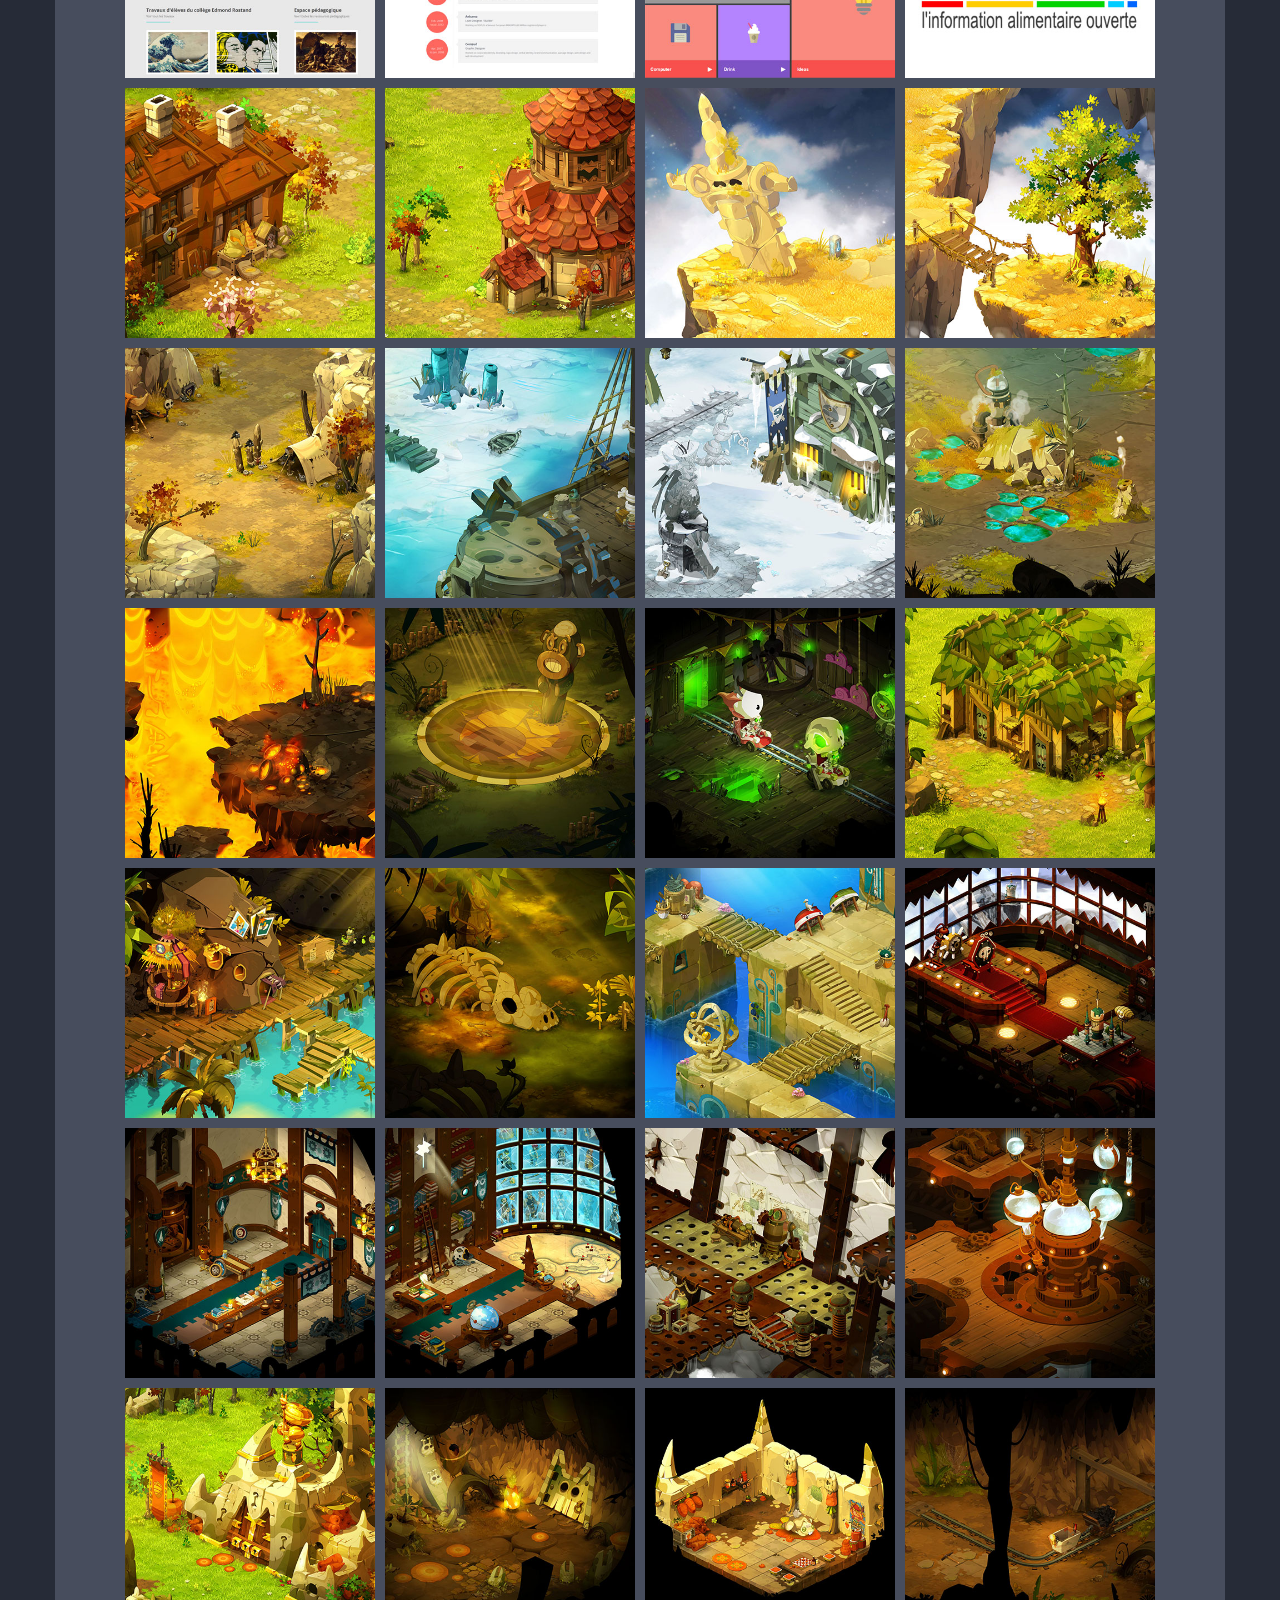
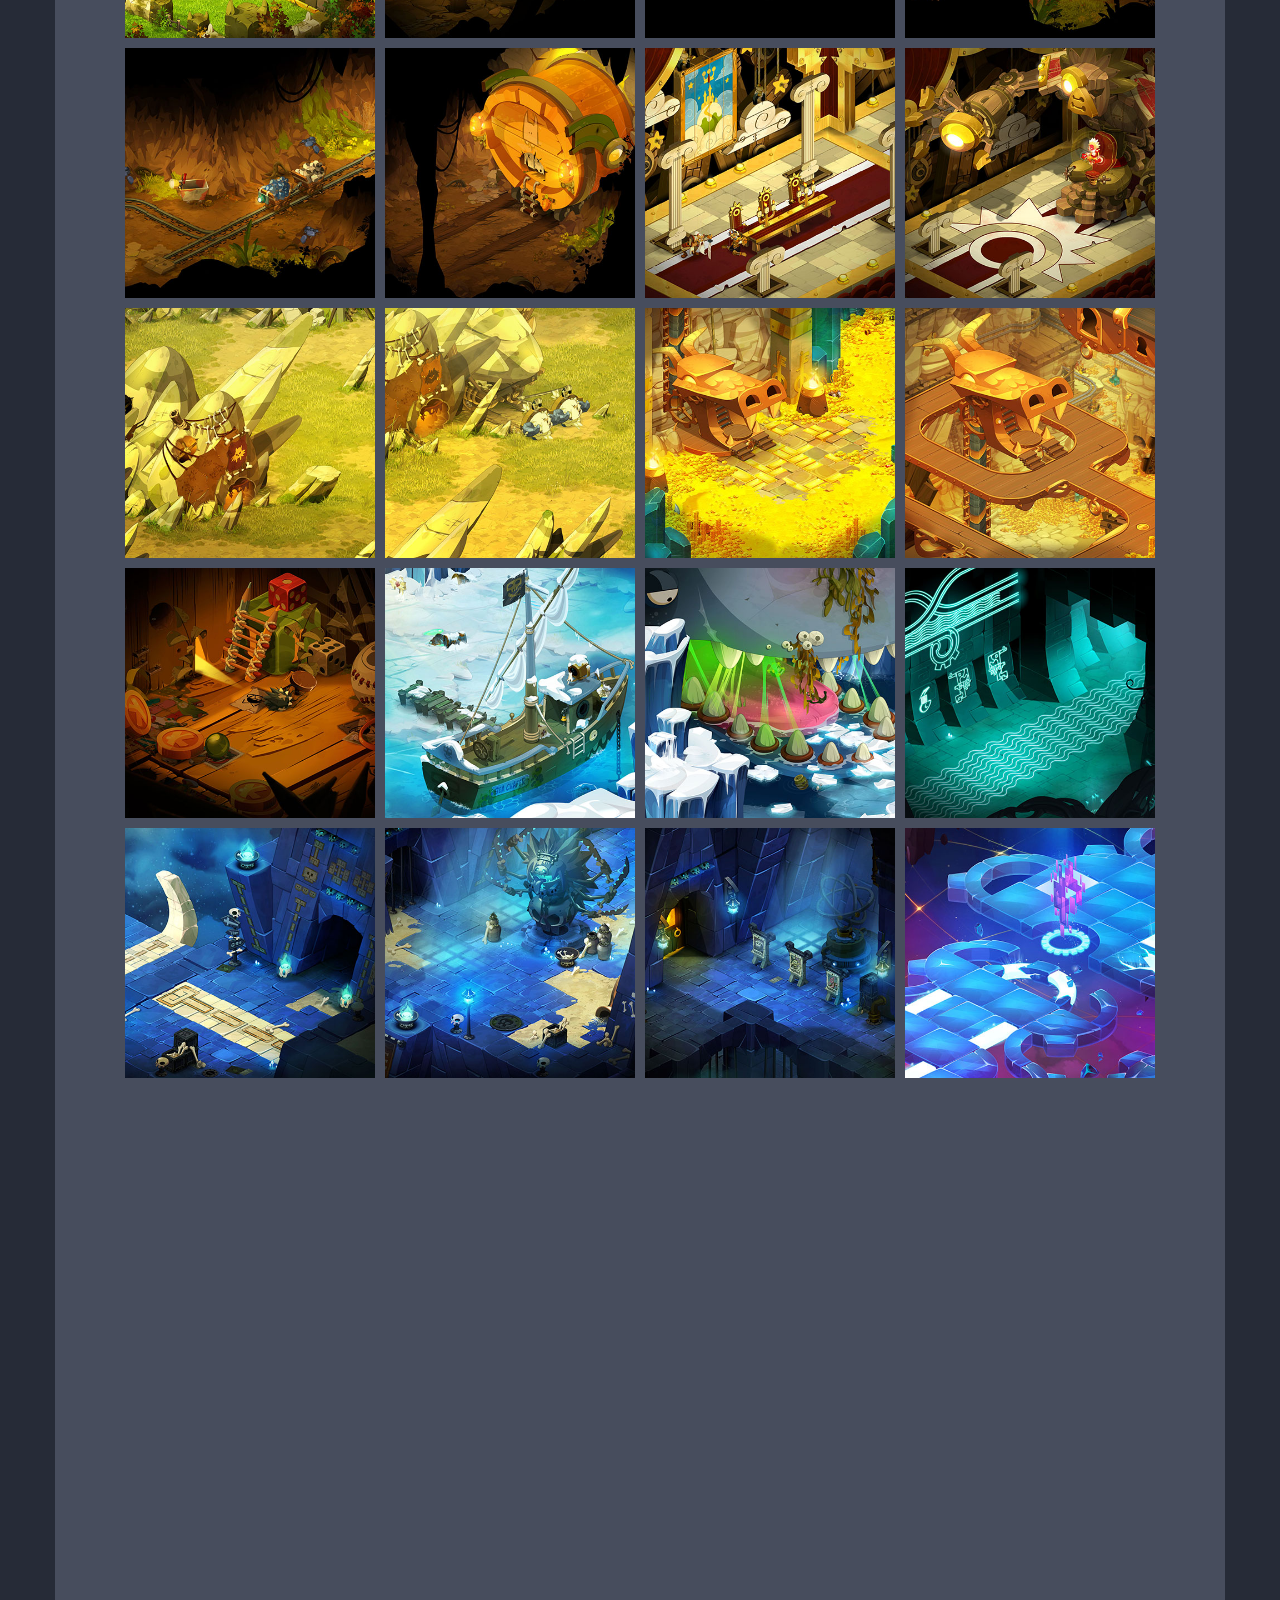
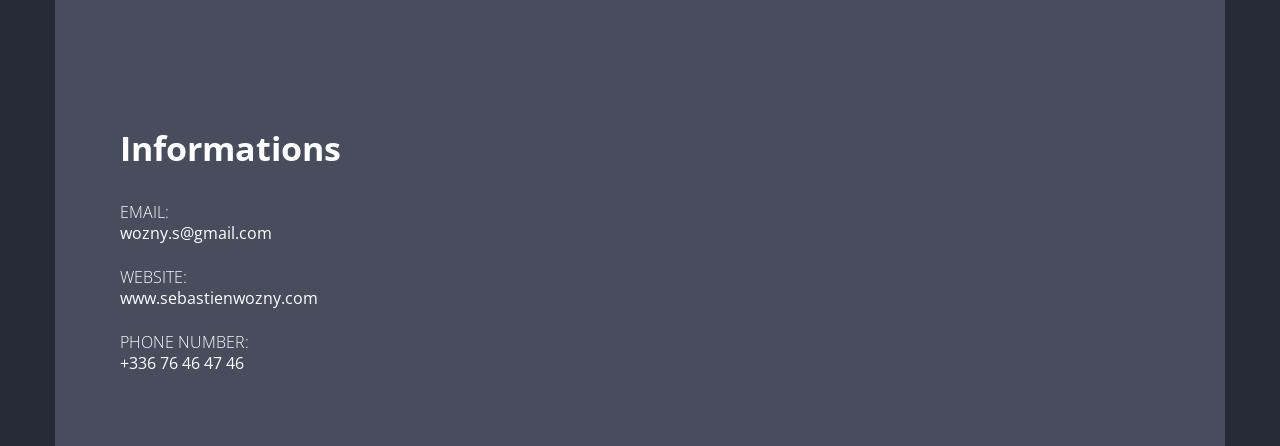
==== commit 80e37e70: "Déplacement du dossier CSS suite à une erreur" ====
--- a/Files_CV/index.html
+++ b/Files_CV/index.html
@@ -11,7 +11,7 @@
     <link href="css/application.css" rel="stylesheet">
     <link href="css/responsive.css" rel="stylesheet">
   </head>
-  <body data-spy="scroll" data-target=".navbar" data-offset="61">
+  <body data-spy="scroll" data-target=".navbar" data-offset="60">
     <div class="container">
       <nav class="navbar navbar-default navbar-fixed-top container">
           <div class="navbar-header">
--- a/Files_CV/css/application.css
+++ b/Files_CV/css/application.css
@@ -116,7 +116,7 @@
 }
 
 .topspace {
-  padding-top: 61px;
+  padding-top: 60px;
 }
 
 /* Images */
@@ -245,6 +245,7 @@
 
 .portfolio .label {
   position: absolute;
+  display: block;
   width: 100%;
   height:60px;
   bottom:-60px;
--- a/Files_CV/css/responsive.css
+++ b/Files_CV/css/responsive.css
@@ -57,4 +57,4 @@
     width:48%;
     margin:1%;
   }    
-}
+}
